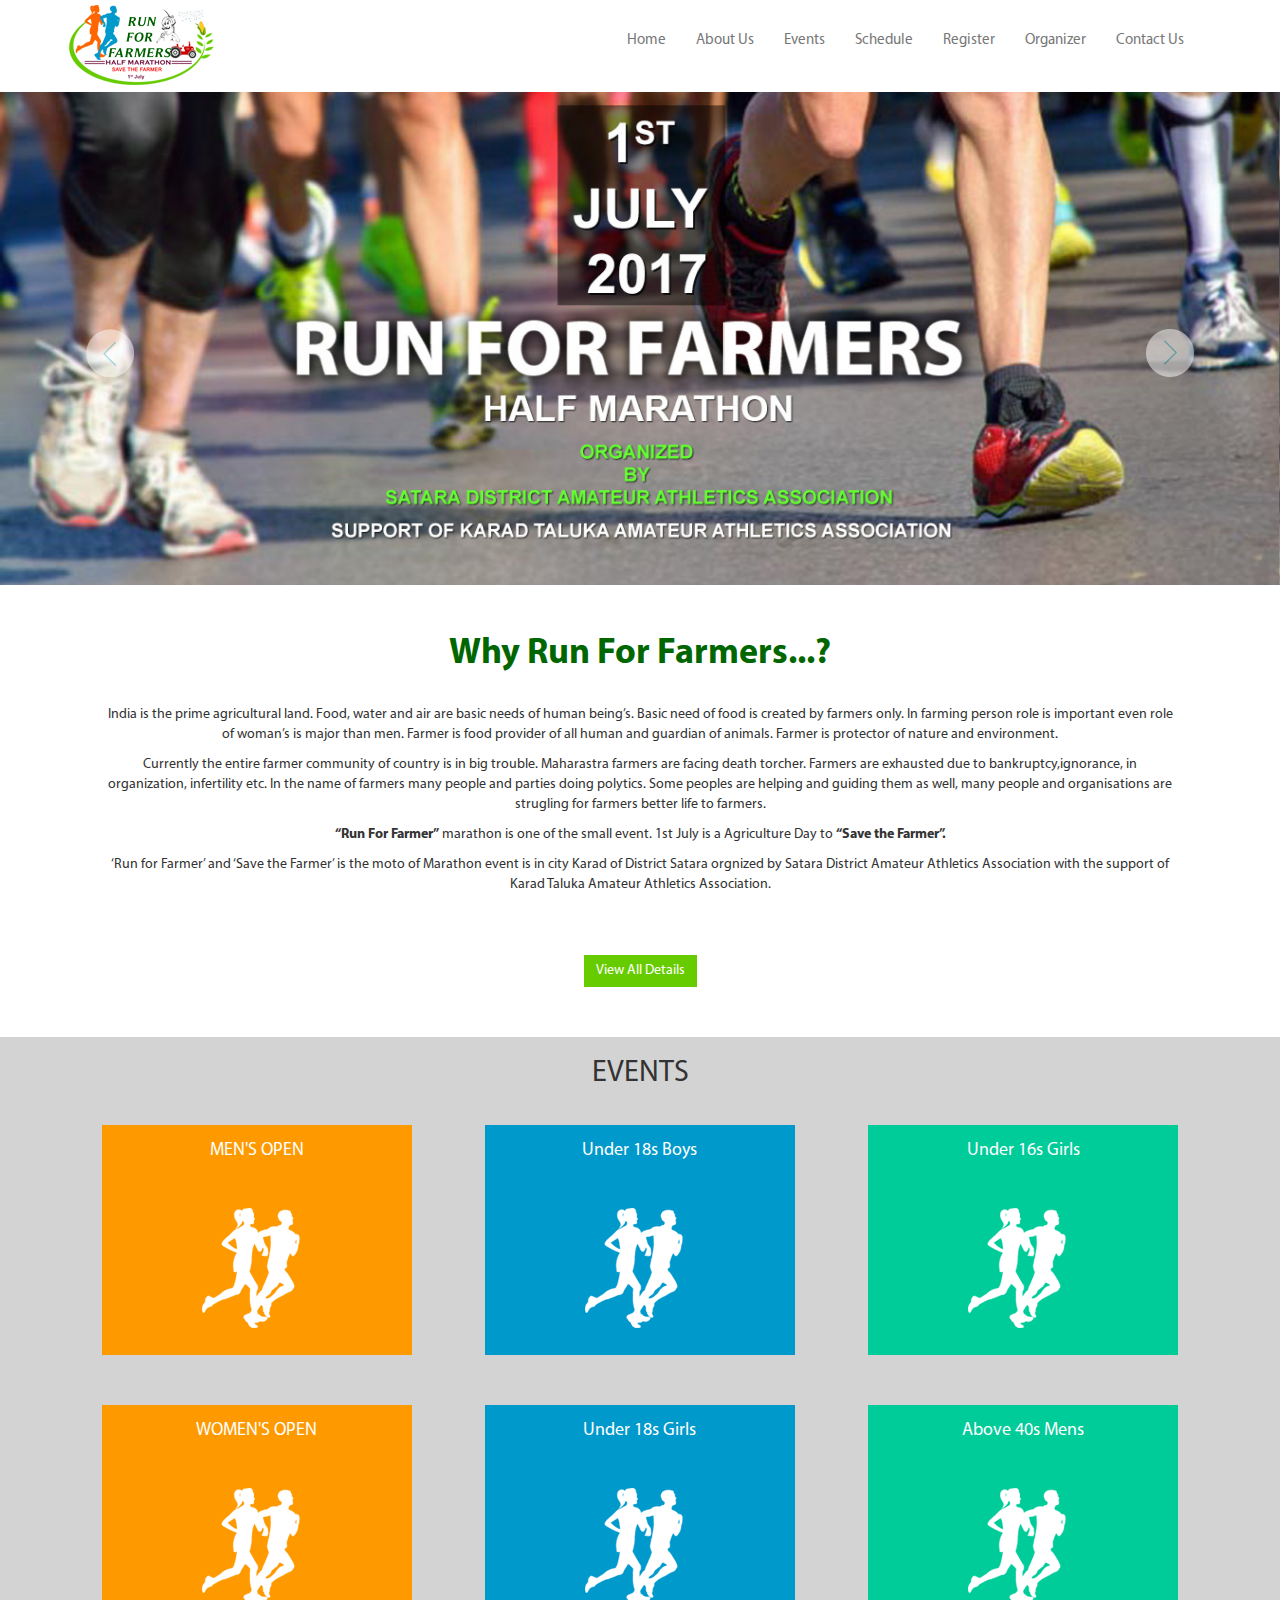
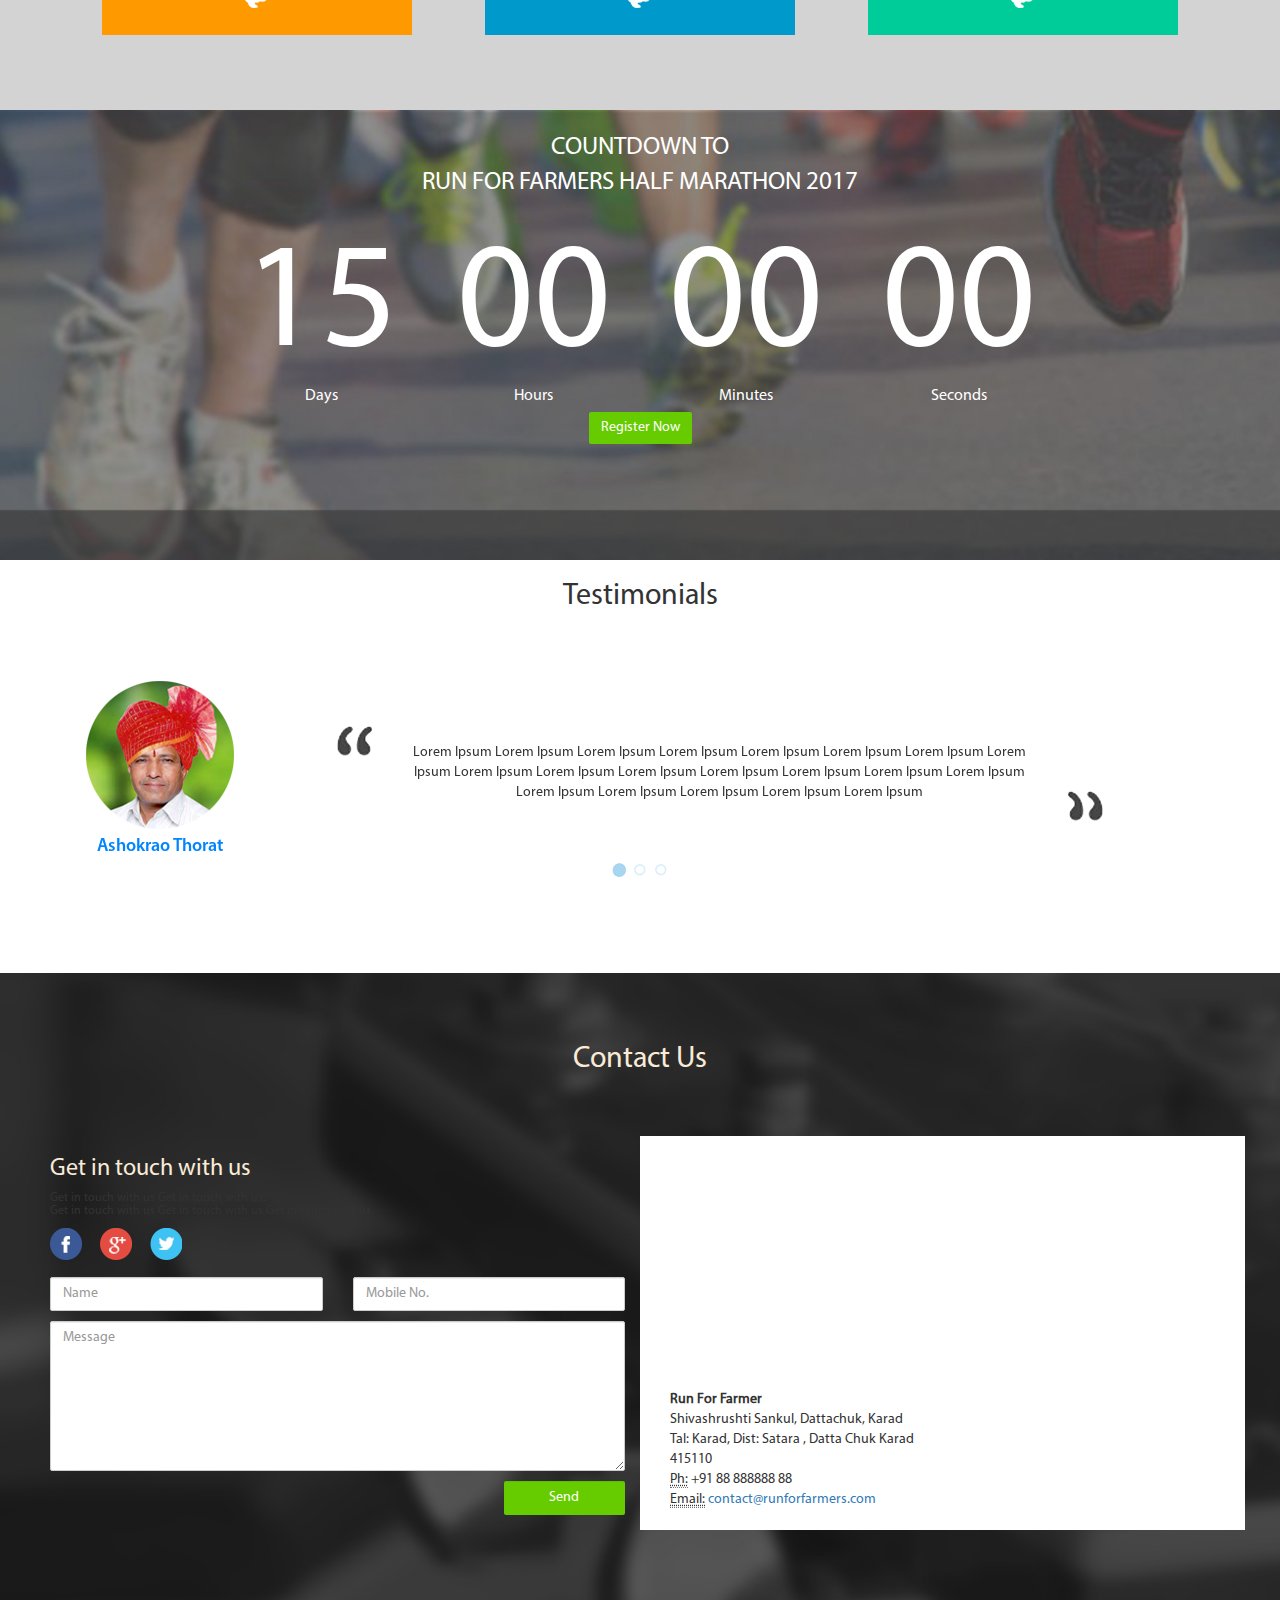
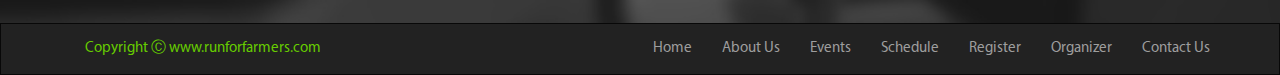
==== index.html @ 7fb161c6 "updated header and events tablet responsive" ====
<!DOCTYPE html>
<html>

<head>
    <title></title>
    <meta charset="utf-8">
    <meta name="viewport" content="width=device-width, initial-scale=1">
    <link rel="stylesheet" href="https://maxcdn.bootstrapcdn.com/bootstrap/3.3.7/css/bootstrap.min.css">
    <link href="assets/css/font-awesome.min.css" rel="stylesheet" />
    <link rel="stylesheet" type="text/css" href="assets/css/style.css">
</head>

<body class="horizontal__center">
    <div>
        
        <!-- NAV SECTION -->
        <nav class="navbar navbar-default headerNavbar">
            <div class="container-fluid">
            <!-- Brand and toggle get grouped for better mobile display -->
            <div class="navbar-header">
              <button type="button" class="navbar-toggle collapsed" data-toggle="collapse" data-target="#RunForFramerNav" aria-expanded="false">
                <span class="sr-only">Toggle navigation</span>
                <span class="icon-bar"></span>
                <span class="icon-bar"></span>
                <span class="icon-bar"></span>
              </button>
              <a href="#"><span class="headerLogo"></span></a>
            </div>

            <!-- Collect the nav links, forms, and other content for toggling -->
            <div class="collapse navbar-collapse" id="RunForFramerNav">
                <ul class="nav navbar-nav navbar-right">
                    <li><a href="#home-sec">Home</a></li>
                    <li><a href="#projects">About Us</a></li>
                    <li><a href="#about">Events</a></li>
                    <li><a href="#contact">Schedule</a></li>
                    <li><a href="#contact">Register</a></li>
                    <li><a href="#contact">Organizer</a></li>
                    <li><a href="#contact">Contact Us</a></li>
                </ul>
            </div><!-- /.navbar-collapse -->
          </div><!-- /.container-fluid -->
        </nav>
        <!--END NAV SECTION -->

        <!-- CAROUSEL SECTION START -->
        
        <div>
            <div id="myCarousel" class="carousel slide" data-ride="carousel">
                <!-- Indicators -->
                <ol class="carousel-indicators display--none">
                    <li data-target="#myCarousel" data-slide-to="0" class="active"></li>
                    <li data-target="#myCarousel" data-slide-to="1"></li>
                    <li data-target="#myCarousel" data-slide-to="2"></li>
                </ol>
                <!-- Wrapper for slides -->
                <div class="carousel-inner" role="listbox">
                    <div class="item active">
                        <img src="assets/img/1.JPG">
                    </div>
                    <div class="item">
                        <img src="assets/img/1.JPG">
                    </div>
                    <div class="item">
                        <img src="assets/img/1.JPG">
                    </div>
                </div>
                <!-- Left and right controls -->
                <a class="left carousel-control" href="#myCarousel" role="button" data-slide="prev">
                    <span class="glyphicon glyphicon-chevron-left" aria-hidden="true"></span>
                    <span class="sr-only">Previous</span>
                </a>
                <a class="right carousel-control" href="#myCarousel" role="button" data-slide="next">
                    <span class="glyphicon glyphicon-chevron-right" aria-hidden="true"></span>
                    <span class="sr-only">Next</span>
                </a>
            </div>
        </div>

        <!-- CAROUSEL SECTION END -->
        
        <!-- CONTENT SECTION START RUN FOR FARMER-->
        <div class="container-fluid min-height-block">
            <div class="row">
                <h1 class="col-md-12 text-align--center color--green margin-top--50"><b>Why Run For Farmers...?</b></h1>
                
                <div class="col-md-12 text-align--center paddingLR--106 margin-top-20">
                    <p>India is the prime agricultural land. Food, water and air are basic needs of human being’s. Basic need of food is created by farmers only. In farming person role is important even role of woman’s is major than men. Farmer is food provider of all human and guardian of animals. Farmer is protector of nature and environment.
                    </p>
                    <p>Currently the entire farmer community of country is in big trouble. Maharastra farmers are facing death torcher. Farmers are exhausted due to bankruptcy,ignorance, in organization, infertility etc. In the name of farmers many people and parties doing polytics. Some peoples are helping and guiding them as well, many people and organisations are strugling for farmers better life to farmers.
                    </p>
                    <p><b>“Run For Farmer”</b> marathon is one of the small event. 1st July is a Agriculture Day to <b>“Save the Farmer”.</b>
                    </p>
                    <p>‘Run for Farmer’ and ‘Save the Farmer’ is the moto of Marathon event is in city Karad of District Satara orgnized by Satara District Amateur Athletics Association with the support of Karad Taluka Amateur Athletics Association.</p>
                </div>                
            </div>
            <div class="row text-align--center margin--50">
                <button type="button" class="btn btn-green bg-color--lightgreen">View All Details</button>
            </div>
        </div>
        <!-- CONTENT SECTION END RUN FOR FARMER-->

        <!-- EVENTS SECTION START -->
        <div class="container-fluid bg-color--grey min-height-block">
            <h2 class="col-md-12 text-align--center">EVENTS</h2>
            <div class="row margin--50">
                <div class="col-md-4 col-sm-6 col-xs-12 btn-darkorange">
                    <div class="col-md-12 col-sm-12 col-xs-12 paddingTB--25">
                        <div class="card card--size">
                          <div class="card-block flex flex-direction--column layout--fit">
                            <h4 class="card-title margin--auto">MEN'S OPEN</h4>
                            <span class="imgCardEvent"></span>
                          </div>
                          <div class="layout--fit card--hover center">
                            <button type="button" class="btn btn--white margin-top--50">View Details</button>
                          </div>
                        </div>
                    </div>
                    <div class="col-md-12 col-sm-12 col-xs-12 paddingTB--25">
                        <div class="card card--size">
                          <div class="card-block flex flex-direction--column layout--fit">
                            <h4 class="card-title margin--auto">WOMEN'S OPEN</h4>
                            <span class="imgCardEvent"></span>
                          </div>
                          <div class="layout--fit card--hover center">
                            <button type="button" class="btn btn--white margin-top--50">View Details</button>
                          </div>
                        </div>
                    </div>
                </div>
                <div class="col-md-4 col-sm-6 col-xs-12 btn-deepskyblue">
                    <div class="col-md-12 col-sm-12 col-xs-12 paddingTB--25">
                        <div class="card card--size">
                          <div class="card-block flex flex-direction--column layout--fit">
                            <h4 class="card-title margin--auto">Under 18s Boys</h4>
                            <span class="imgCardEvent"></span>
                          </div>
                          <div class="layout--fit card--hover center">
                            <button type="button" class="btn btn--white margin-top--50">View Details</button>
                          </div>
                        </div>
                    </div>
                    <div class="col-md-12 col-sm-12 col-xs-12 paddingTB--25">
                        <div class="card card--size">
                          <div class="card-block flex flex-direction--column layout--fit">
                            <h4 class="card-title margin--auto">Under 18s Girls</h4>
                            <span class="imgCardEvent"></span>
                          </div>
                          <div class="layout--fit card--hover center">
                            <button type="button" class="btn btn--white margin-top--50">View Details</button>
                          </div>
                        </div>
                    </div>
                </div>
                <div class="col-md-4 col-sm-12 col-xs-12 btn-mediumorchid">
                    <div class="col-md-12 col-sm-6 col-xs-12 paddingTB--25">
                        <div class="card card--size">
                          <div class="card-block flex flex-direction--column layout--fit">
                            <h4 class="card-title margin--auto">Under 16s Girls</h4>
                            <span class="imgCardEvent"></span>
                          </div>
                          <div class="layout--fit card--hover center">
                            <button type="button" class="btn btn--white margin-top--50">View Details</button>
                          </div>
                        </div>
                    </div>

                    <div class="col-md-12 col-sm-6 col-xs-12 paddingTB--25">
                        <div class="card card--size">
                          <div class="card-block flex flex-direction--column layout--fit">
                            <h4 class="card-title margin--auto">Above 40s Mens</h4>
                            <span class="imgCardEvent"></span>
                          </div>
                          <div class="layout--fit card--hover center">
                            <button type="button" class="btn btn--white margin-top--50">View Details</button>
                          </div>
                        </div>
                    </div>
                </div>
            </div>
            <!-- <div class="row text-align--center margin--50">
                <button type="button" class="btn btn-green bg-color--lightgreen">View All Details</button>
            </div> -->
        </div>
        <!-- EVENTS SECTION END -->

        <!-- COUNTDOWN SECTION START -->
        <div class="container-fluid imgCountdown height--450">            
            <div class="col-md-12 margin-top-20 text-align--center color--white font-size--25">COUNTDOWN TO</div>
            <div class="col-md-12 text-align--center color--white font-size--25">RUN FOR FARMERS HALF MARATHON 2017</div>
            <div class="col-md-12 center">
                <div id="clockdiv">
                  <div>
                    <span class="days"></span>
                    <div class="smalltext">Days</div>
                  </div>
                  <div>
                    <span class="hours"></span>
                    <div class="smalltext">Hours</div>
                  </div>
                  <div>
                    <span class="minutes"></span>
                    <div class="smalltext">Minutes</div>
                  </div>
                  <div>
                    <span class="seconds"></span>
                    <div class="smalltext">Seconds</div>
                  </div>
                </div>
            </div>
            <div class="row text-align--center margin--50">
                <button type="button" class="btn btn-green bg-color--lightgreen border--radius--2">Register Now</button>
            </div>
        </div>
        <!-- COUNTDOWN SECTION END -->


        <!-- TESTIMONIAL SECTION START -->
        <h2 class="col-md-12 text-align--center">Testimonials</h2>
        <div class="container-fluid min-height--300 margin-bottom--50 center">            
            <!-- <div class ="container-fluid"> -->
                <div id="myTestimonial" class="carousel slide" data-ride="carousel">
                    <!-- Indicators -->
                    <ol class="carousel-indicators">
                        <li data-target="#myTestimonial" data-slide-to="0" class="active"></li>
                        <li data-target="#myTestimonial" data-slide-to="1"></li>
                        <li data-target="#myTestimonial" data-slide-to="2"></li>
                    </ol>
                    <!-- Wrapper for slides -->
                    <div class="carousel-inner" role="listbox">
                        <div class="item active">
                            <div class="row vertical-align">
                                <div class="col-md-3 col-sm-12 col-xs-12 text-align--center">
                                    <img src="assets/img/t.PNG" class="border-radius--50per">
                                    <div class="font-size--18 color--blue font--myriadsemibold padding--5">Ashokrao Thorat</div>
                                </div>
                                <div class="col-md-9 col-sm-12 col-xs-12">
                                    <div class="row display--flex">
                                    	<div class="col-md-1">
                                            <span class="quoteImg quoteStartImg"></span></div>
                                    	<div class="col-md-8 paddingTB--25">
                                    		<div class="text-align--center">
	                                        Lorem Ipsum Lorem Ipsum Lorem Ipsum Lorem Ipsum Lorem Ipsum Lorem Ipsum Lorem Ipsum Lorem Ipsum Lorem Ipsum Lorem Ipsum Lorem Ipsum Lorem Ipsum Lorem Ipsum Lorem Ipsum Lorem Ipsum Lorem Ipsum Lorem Ipsum Lorem Ipsum Lorem Ipsum Lorem Ipsum
	                                    	</div>
                                    	</div>
                                    	<div class="col-md-1 flex align-self--flex-end justify-content--flex-end">
                                            <span class="quoteImg quoteEndImg"></span>
                                        </div>
                                    </div>
                                    
                                </div>
                            </div>
                        </div>
                        <div class="item">
                            <div class="row vertical-align">
                                <div class="col-md-3 col-sm-12 col-xs-12 text-align--center">
                                    <img src="assets/img/t.PNG" class="border-radius--50per">
                                    <div class="font-size--18 color--blue font--myriadsemibold padding--5">Ashokrao Thorat</div>
                                </div>
                                <div class="col-md-9 col-sm-12 col-xs-12">
                                    <div class="row display--flex">
                                    	<div class="col-md-1"><span class="quoteImg quoteStartImg"></span></div>
                                    	<div class="col-md-10 paddingTB--25">
                                    		<div class="text-align--center">
	                                        Lorem Ipsum Lorem Ipsum Lorem Ipsum Lorem Ipsum Lorem Ipsum Lorem Ipsum Lorem Ipsum Lorem Ipsum Lorem Ipsum Lorem Ipsum Lorem Ipsum Lorem Ipsum Lorem Ipsum Lorem Ipsum Lorem Ipsum Lorem Ipsum Lorem Ipsum Lorem Ipsum Lorem Ipsum Lorem Ipsum
	                                    	</div>
                                    	</div>
                                    	<div class="col-md-1 flex align-self--flex-end justify-content--flex-end"><span class="quoteImg quoteEndImg"></span></div>
                                    </div>
                                </div>
                            </div>
                        </div>
                        <div class="item">
                            <div class="row vertical-align">
                                <div class="col-md-3  col-sm-12 col-xs-12 text-align--center">
                                    <img src="assets/img/t.PNG" class="border-radius--50per">
                                    <div class="font-size--18 color--blue font--myriadsemibold padding--5">Ashokrao Thorat</div>
                                </div>
                                <div class="col-md-9 col-sm-12 col-xs-12">
                                    <div class="row display--flex">
                                    	<div class="col-md-1"><span class="quoteImg quoteStartImg"></span></div>
                                    	<div class="col-md-10 paddingTB--25">
                                    		<div class="text-align--center">
	                                        Lorem Ipsum Lorem Ipsum Lorem Ipsum Lorem Ipsum Lorem Ipsum Lorem Ipsum Lorem Ipsum Lorem Ipsum Lorem Ipsum Lorem Ipsum Lorem Ipsum Lorem Ipsum Lorem Ipsum Lorem Ipsum Lorem Ipsum Lorem Ipsum Lorem Ipsum Lorem Ipsum Lorem Ipsum Lorem Ipsum
	                                    	</div>
                                    	</div>
                                    	<div class="col-md-1 flex align-self--flex-end justify-content--flex-end"><span class="quoteImg quoteEndImg"></span></div>
                                    </div>
                                </div>
                            </div>
                        </div>
                    </div>
                </div>
            <!-- </div> -->
        </div>
        <!-- TESTIMONIAL SECTION END -->
        
        <!-- FOOTER SECTION START -->
        <div id="contact">
            <div class="imgFooterbg min-height--650">
                <div class="margin--50">
                    <div class="row">
                        <h2 class="col-md-12 text-align--center color--antiquewhite">
    					Contact Us
    				</h2>
                    </div>
                    <div class="row display--flex margin-top--50">
                        <div class="col-md-6 col-sm-6">
                            <h3 class="color--antiquewhite">Get in touch with us</h3>
                            <h6>
    						Get in touch with us Get in touch with us.<br/>
    						Get in touch with us Get in touch with us Get in touch with us.<br/>
    					</h6>
                            <div class="row">
                                <div class="col-md-12">
                                    <a href="https://www.facebook.com/runforfarmer" target="_blank"><span class="socialMediaImg socialFacebookImg"></span></a>
                                    <a href="https://plus.google.com/u/1/102300385595619402432" target="_blank"><span class="socialMediaImg socialGogglePlusImg"></span></a>
                                    <a href="https://twitter.com/runforfarmers" target="_blank"><span class="socialMediaImg socialTwitterImg"></span></a>
                                </div>
                                <div class="col-md-12 form-group ">
                                    <div class="row">
                                        <div class="col-md-6 padding-top--10">
                                            <input class="form-control border--radius--2" type="text" name="Name" placeholder="Name">
                                        </div>
                                        <div class="col-md-6 padding-top--10">
                                            <input class="form-control border--radius--2" type="text" name="Mobile" placeholder="Mobile No.">
                                        </div>
                                    </div>
                                    <div class="row">
                                        <div class="col-md-12 padding-top--10">
                                            <textarea class="form-control height--150 border--radius--2" placeholder="Message"></textarea>
                                        </div>
                                    </div>
                                    <div class="row">
                                        <div class="col-md-3 padding-top--10 float--right">
                                            <input class="form-control btn-green bg-color--lightgreen border--radius--2" type="submit" name="send" value="Send" />
                                        </div>
                                    </div>
                                </div>
                            </div>
                        </div>
                        <div class="col-md-6 col-sm-6 bg-color--white">
                            <div class="row flex flex-direction--column height--100percent">
                                <div class="flex--2">
                                    <iframe src="https://www.google.com/maps/embed?pb=!1m18!1m12!1m3!1d3809.6881042337327!2d74.17865431487486!3d17.282317988141685!2m3!1f0!2f0!3f0!3m2!1i1024!2i768!4f13.1!3m3!1m2!1s0x0%3A0x0!2zMTfCsDE2JzU2LjMiTiA3NMKwMTAnNTEuMCJF!5e0!3m2!1sen!2sin!4v1492272022434" frameborder="0" class="map-css" allowfullscreen></iframe>
                                </div>
                                <div class="flex--1">
                                    <address>
                                      <strong>Run For Farmer</strong><br>
                                      Shivashrushti Sankul, Dattachuk, Karad<br>
                                      Tal: Karad, Dist: Satara , Datta Chuk Karad<br>
                                      415110<br>
                                      <abbr title="Phone">Ph:</abbr> +91 88 888888 88<br>
                                      <abbr title="Email">Email:</abbr>
                                      <a href="mailto:contact@runforfarmers.com">contact@runforfarmers.com</a>
                                    </address>                                        
                                    
                                </div>
                            </div>
                        </div>
                    </div>
                </div>
            </div>
        </div>
        <nav class="navbar navbar-inverse">
            <div class="container">
                <!-- Brand and toggle get grouped for better mobile display -->
                <ul class="nav navbar-nav navbar-left">
                    <li><a href="#" class="copyright">Copyright &#9400; www.runforfarmers.com</a></li>
                </ul>
                <!-- Collect the nav links, forms, and other content for toggling -->
                <ul class="nav navbar-nav navbar-right">
                    <li><a href="#home-sec">Home</a></li>
                    <li><a href="#projects">About Us</a></li>
                    <li><a href="#about">Events</a></li>
                    <li><a href="#contact">Schedule</a></li>
                    <li><a href="#contact">Register</a></li>
                    <li><a href="#contact">Organizer</a></li>
                    <li><a href="#contact">Contact Us</a></li>
                </ul>
                
            </div><!-- /.container-fluid -->
        </nav>
        <!-- FOOTER SECTION END -->

    </div>
    <script src="https://ajax.googleapis.com/ajax/libs/jquery/3.2.0/jquery.min.js"></script>
    <script src="https://maxcdn.bootstrapcdn.com/bootstrap/3.3.7/js/bootstrap.min.js"></script>
    <script type="text/javascript" src="assets/js/countdown.js"></script>
</body>

</html>
---- assets/css/style.css ----
/* CREATED BY shivam gupta 04/11/2017*/


/******OVERRIDE START*******/
.btn{
	border-radius : 0px;
	white-space : initial;
}
.btn-green{
	color : white;
	background-color: green;
	border: green;
}
.carousel-control.left,
.carousel-control.right {
	background-image: none;
}
.glyphicon-chevron-left:before {
	content: url("../img/left_arw.PNG");
}
.glyphicon-chevron-right:before {
	content: url("../img/right_arw.PNG");
}
.navbar{
	margin-bottom : 0px;
}
.navbar *{
	font-family: myriadRegular;
	font-size: 15px;
}
.card{
	font-family: myriadSemiBold;
	margin : auto;
}
.carousel-indicators{
	bottom : -30px;
}
.carousel-indicators li{
	background-image: url("../img/testimonial_regular.PNG");
	width : 16px;
	height : 16px;
}
.carousel-indicators li.active{
	background-image: url("../img/testimonial.PNG");
	width : 16px;
	height : 16px;
}
#myCarousel img{
	width : 100%;
}
/******OVERRIDE END******/



/*****GENERAL CSS START******/
@font-face {
    font-family: myriadBold;
    src: url("../fonts/Fonts/MyriadPro-Bold.otf");
}
@font-face {
    font-family: myriadRegular;
    src: url("../fonts/Fonts/MyriadPro-Regular.otf");
}
@font-face {
    font-family: myriadSemiBold;
    src: url("../fonts/Fonts/MyriadPro-Semibold.otf");
}
*{
	font-family: myriadRegular;
}
b{
	font-family: myriadBold;
}
.font--myriadsemibold{
	font-family: myriadSemiBold;
}
.font-size--18{
	font-size: 18px;
}
.font-size--25{
	font-size: 25px;
}

.flex{
	display : flex;
}
.flex-direction--column{
	flex-direction: column;
}
.flex--1{
	flex : 1;
}
.flex--2{
	flex : 2;
}
.display--none{
	display : none;
}
.text-align--center{
	text-align : center;
}
.float--right{
	float: right;
}
.align-items--center{
	align-items: center;
}
.horizontal__center{
	display: flex;
	justify-content: center;
}


.bg-color--black{
	background-color: black;
}
.bg-color--grey{
	background-color: lightgrey
}
.bg-color--lightgreen{
	background-color : #66cc00;	
}
.bg-color--white{
	background-color: white;
}


.color--antiquewhite{
	color : antiquewhite;
}
.color--green{
	color : #006600;
}
.color--blue{
	color : #0085ff;
}
.color--white{
	color : white;
}


.paddingLR--40{
	padding-left: 40px;
	padding-right: 40px;
}
.padding-top--10{
	padding-top: 10px !important;
}
.padding--5{
	padding: 5px;
}



.height--150{
	height : 150px !important;
}
.min-height--300{
	min-height: 300px;
}
.min-height--650{
	min-height : 650px;
}
.height--450{
	height : 450px;
}
.height--100percent{
	height : 100%;
}


.margin--0{
	margin : 0px;
}
.margin-top-20{
	margin-top: 20px;
}
.margin-top--50{
	margin-top: 50px;
}
.margin--auto{
	margin : auto;
}
.margin-bottom--50{
	margin-bottom: 50px;
}


.border-radius--50per{
	border-radius: 50%;
}
.border--radius--2{
	border-radius: 2px;
}


.center{
	display: flex;
	justify-content: center;
	align-items: center;
}
.layout--fit{
	position: absolute;
	top: 0px;
	left: 0px;
	right: 0px;
	bottom: 0px;
}

/******GENERAL CSS END********/


/********LANDING PAGE START**********/
.map-css{
	height: 100%;
    width: 100%;
    border: none;
}
.quoteImg{
	background-repeat: no-repeat;
    width: 40px;
    height: 45px;
    display: inline-block;
}
.quoteStartImg{
	background-image: url("../img/qStart.PNG");
}
.quoteEndImg{
	background-image: url("../img/qEnd.PNG");
}
.headerLogo{
	background-image: url("../img/headerLogo.png");
	background-repeat: no-repeat;
    width: 150px;
    height: 90px;
    display: inline-block;
    float : left;
    
}
.socialMediaImg{
	background-repeat: no-repeat;
    width: 32px;
    height: 32px;
    margin-right: 15px;
    display: inline-block;
}
.socialMediaImg:hover{
	cursor: pointer;
}
.socialFacebookImg{
	background-image: url("../img/fb.PNG");
}
.socialGogglePlusImg{
	background-image: url("../img/g+.PNG");
}
.socialTwitterImg{
	background-image: url("../img/twit.PNG");	
}
.btn-darkorange .card-block{
	background-color: #ff9900 !important;	
	color :white;
}
.btn-deepskyblue .card-block{
	background-color: #0099cc !important;	
	color : white;
}
.btn-mediumorchid .card-block{
	background-color: #00cc99 !important;
	color: white;
}
.btn--white{
	background-color: transparent;
    color: white;
    border: 1px solid white;
    border-radius: 5px;
}
.min-height-block{
	min-height : 200px;
}
.align-self--flex-end{
	align-self: flex-end;
}
.justify-content--flex-end{
	justify-content: flex-end;
}
.paddingTB--25{
	padding : 10px 0px 10px 0px;
}

.headerNavbar {
    background-color: white;
    border-color: white;
}
.headerNavbar .navbar-nav>li>a:hover,
.headerNavbar .navbar-nav>li>a:focus{
	background-color: #f8f8f8 !important;
	border-right: 4px solid #66cc00;
	color : #66cc00 !important;
}
.headerNavbar .navbar-toggle{
	margin-top: 26px;
}
.copyright, 
.copyright:hover, 
.copyright:focus{
	color : #66cc00 !important;
}
address{
	margin-top : 20px;
	margin-left : 30px;
}
.margin--50{
	margin : 20px;
}
.imgCardEvent{
	background : url("../img/Running.PNG");
	background-repeat: no-repeat;
    width: 140px;
    height: 140px;
    margin : auto;
    display: inline-block;	
}
.card--size{
	position: relative;
	width : 310px;
	height : 230px;
}
.card--hover button{
	visibility: hidden;
}
.card--hover:hover{
	
	background:rgba(0,0,0,0.3);
	transition: background 0.5s linear;	
}
.card--hover:hover button{
	visibility: visible;
	transition: visibility 0.5s linear;
}
.card--hover:hover button:hover{
	color : #66cc00;
	border-color:  #66cc00;
}
.imgCountdown{
	background : url("../img/countdownbg.JPG");
	background-repeat: no-repeat;
    display: inline-block;
    width : 100%;
    background-size: cover;
}
.imgFooterbg{
	background : url("../img/footer1.JPG");
	background-repeat: no-repeat;
    display: inline-block;
    width : 100%;	
    background-size : cover;
}
/*******LANDING PAGE END*********/


/*CLOCK COMPONENT START*/

#clockdiv{
	font-family: sans-serif;
	color: #fff;
	display: inline-block;
	font-weight: 100;
	text-align: center;
	font-size: 30px;
}

#clockdiv > div{
	padding: 0px 20px 0px 20px;
	display: inline-block;
}

#clockdiv div > span{
	padding: 5px;
	font-size: 2em;	
}

.smalltext{
	margin-top: -30px;
	font-size: 16px;
}

/*CLOCK COMPONENT END*/

@media (min-width: 768px) {
    .vertical-align {
        display: flex;
        align-items: center;
    }
    .display--flex{
		display : flex;
	}
	.min-height-block{
		min-height: 400px;
	}
	#RunForFramerNav ul{
		margin-right : 50px;
	}
	.headerNavbar .navbar-nav>li>a {
	    padding-top: 30px;
	    padding-bottom: 36px;
	}
	.headerNavbar .navbar-nav>li>a:hover,
	.headerNavbar .navbar-nav>li>a:focus{	
		background-color: #f8f8f8 !important;
		border-bottom: 4px solid #66cc00;
		color : #66cc00 !important;
		border-right : 0px !important;
	}
	.navbar {
		border-radius : 0px;
	}
	.paddingLR--106{
		padding-left: 106px;
		padding-right: 106px;
	}
	.margin--50{
		margin : 50px;
	}
	#clockdiv div > span{
		font-size: 3em;	
	}
	.headerLogo{
		margin-left: 50px;
	}	
}
@media (min-width: 800px) {
	#clockdiv div > span{
		font-size: 4em;	
	}
}
@media (min-width: 992px) {
	.paddingTB--25{
		padding : 25px 0px 25px 0px;
	}
	#clockdiv div > span{
		font-size: 5em;	
	}
}
@media screen and (min-width: 768px){
	.carousel-control .glyphicon-chevron-left, .carousel-control .glyphicon-chevron-right, .carousel-control .icon-next, .carousel-control .icon-prev{
		width: 48px;
    	height: 48px;
	}	
}
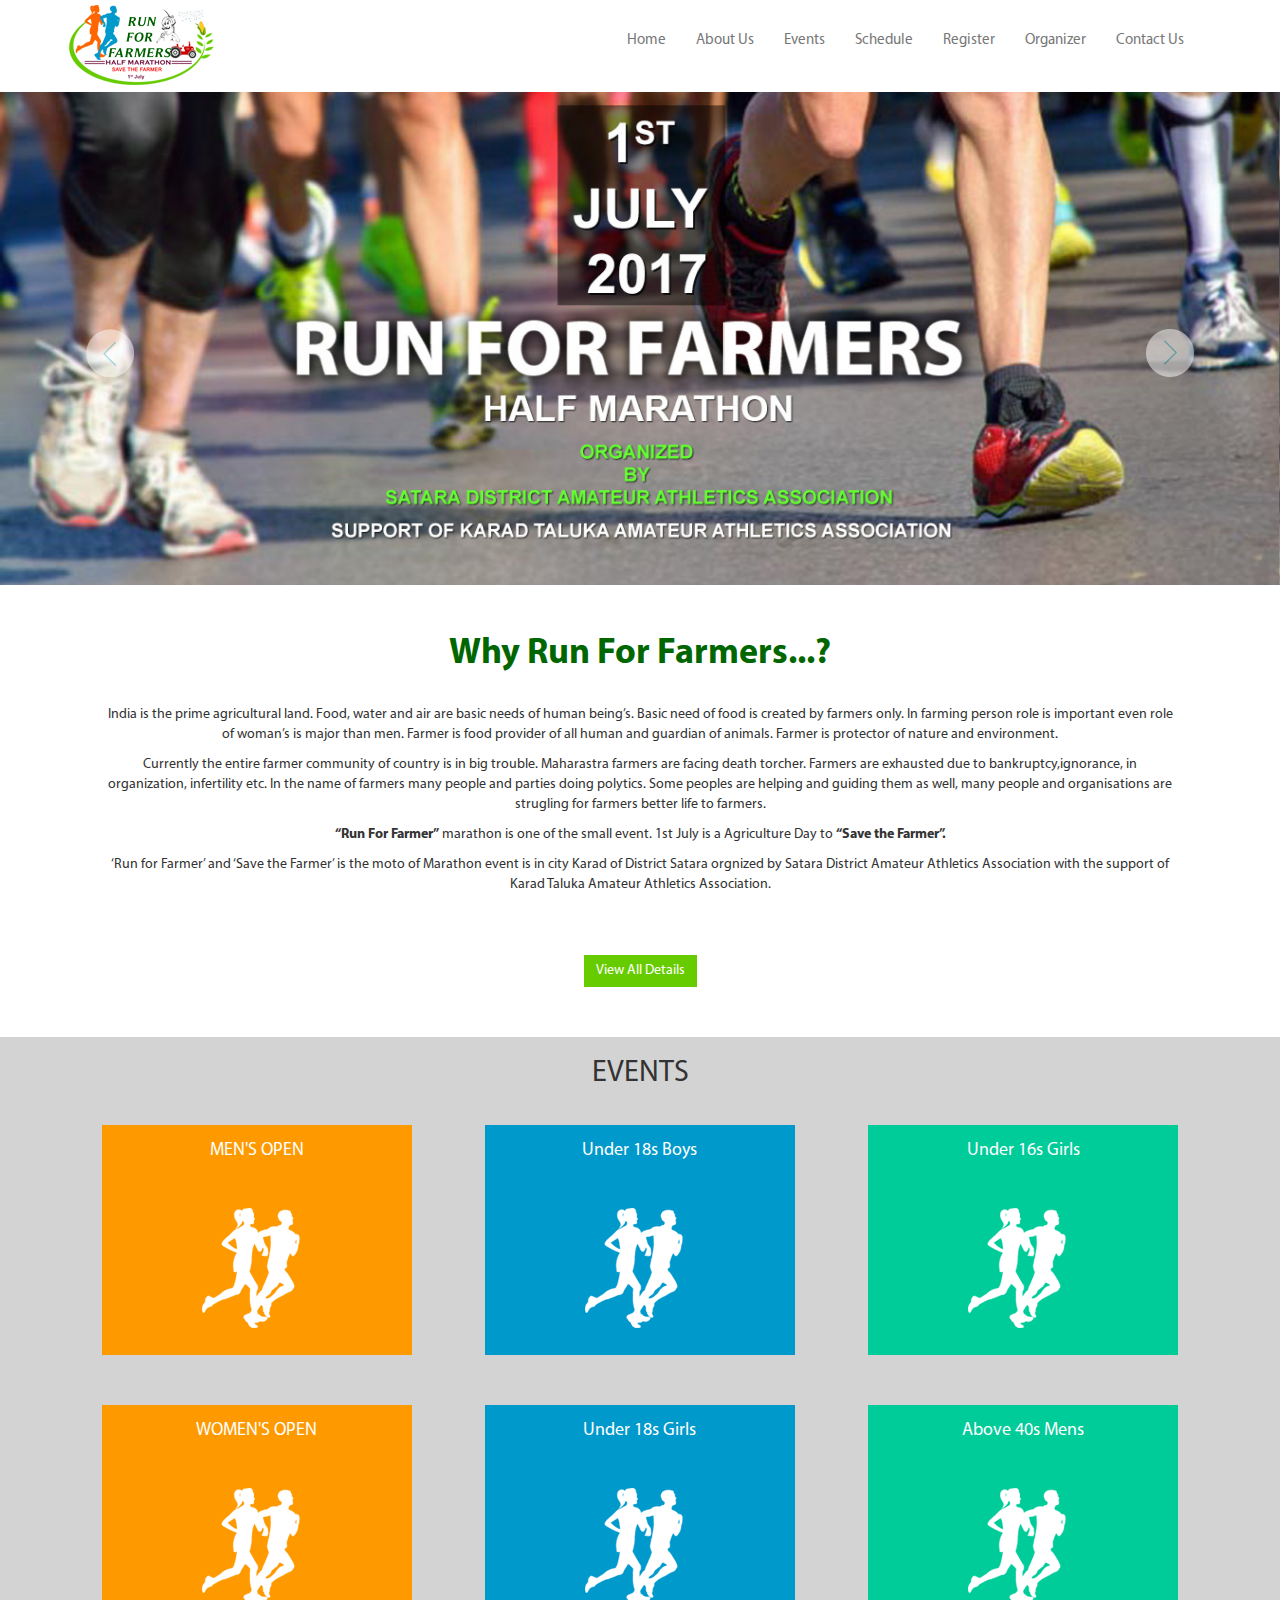
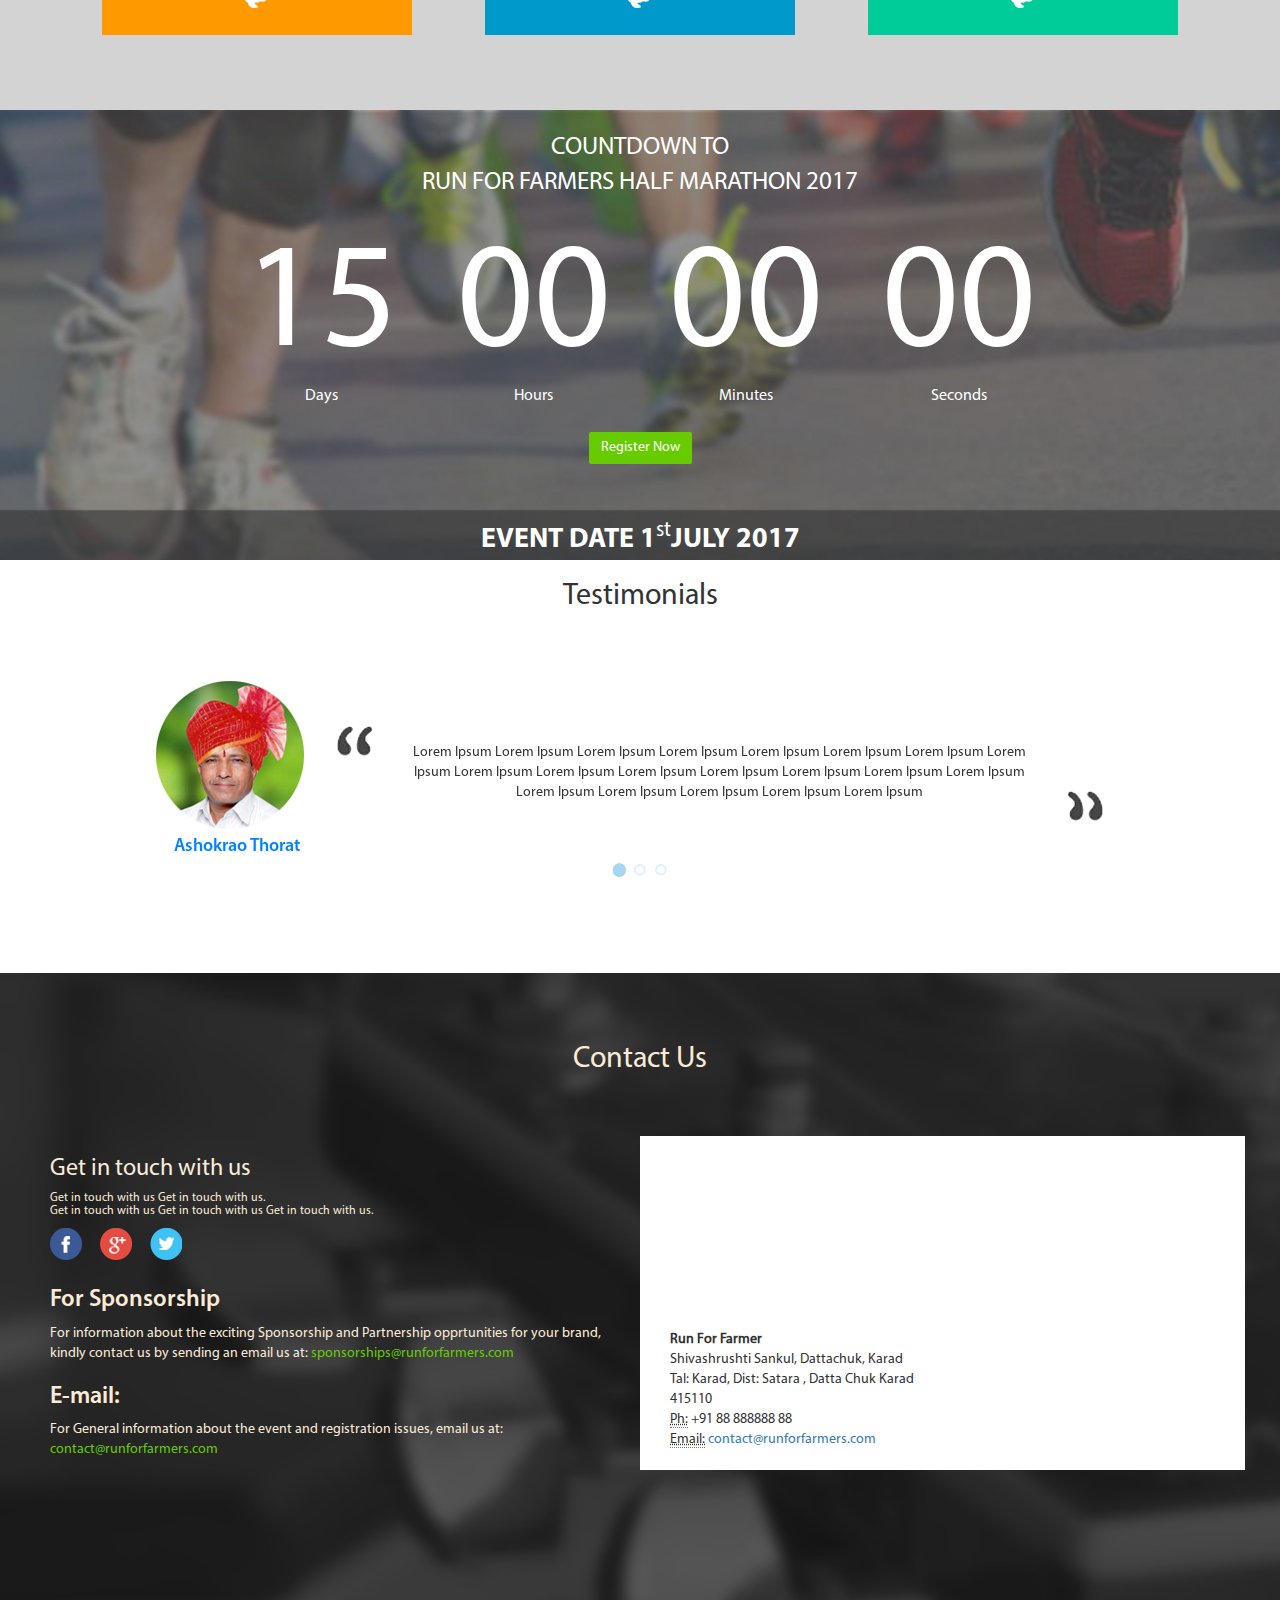
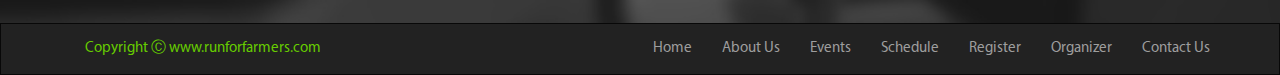
==== commit c7f1fd19: "updated contact left block" ====
--- a/index.html
+++ b/index.html
@@ -185,7 +185,7 @@
         <!-- EVENTS SECTION END -->
 
         <!-- COUNTDOWN SECTION START -->
-        <div class="container-fluid imgCountdown height--450">            
+        <div class="container-fluid imgCountdown height--450 position--relative">            
             <div class="col-md-12 margin-top-20 text-align--center color--white font-size--25">COUNTDOWN TO</div>
             <div class="col-md-12 text-align--center color--white font-size--25">RUN FOR FARMERS HALF MARATHON 2017</div>
             <div class="col-md-12 center">
@@ -209,8 +209,9 @@
                 </div>
             </div>
             <div class="row text-align--center margin--50">
-                <button type="button" class="btn btn-green bg-color--lightgreen border--radius--2">Register Now</button>
-            </div>
+                <button type="button" class="btn btn-green bg-color--lightgreen border--radius--2 margin-top-20">Register Now</button>
+            </div>
+            <div class="eventDateCountDown">EVENT DATE 1<sup>st</sup>JULY 2017</div>
         </div>
         <!-- COUNTDOWN SECTION END -->
 
@@ -230,11 +231,11 @@
                     <div class="carousel-inner" role="listbox">
                         <div class="item active">
                             <div class="row vertical-align">
-                                <div class="col-md-3 col-sm-12 col-xs-12 text-align--center">
+                                <div class="col-md-3 col-sm-3 col-xs-12 text-align--rightRes">
                                     <img src="assets/img/t.PNG" class="border-radius--50per">
                                     <div class="font-size--18 color--blue font--myriadsemibold padding--5">Ashokrao Thorat</div>
                                 </div>
-                                <div class="col-md-9 col-sm-12 col-xs-12">
+                                <div class="col-md-9 col-sm-9 col-xs-12">
                                     <div class="row display--flex">
                                     	<div class="col-md-1">
                                             <span class="quoteImg quoteStartImg"></span></div>
@@ -253,11 +254,11 @@
                         </div>
                         <div class="item">
                             <div class="row vertical-align">
-                                <div class="col-md-3 col-sm-12 col-xs-12 text-align--center">
+                                <div class="col-md-3 col-sm-3 col-xs-12 text-align--rightRes">
                                     <img src="assets/img/t.PNG" class="border-radius--50per">
                                     <div class="font-size--18 color--blue font--myriadsemibold padding--5">Ashokrao Thorat</div>
                                 </div>
-                                <div class="col-md-9 col-sm-12 col-xs-12">
+                                <div class="col-md-9 col-sm-9 col-xs-12">
                                     <div class="row display--flex">
                                     	<div class="col-md-1"><span class="quoteImg quoteStartImg"></span></div>
                                     	<div class="col-md-10 paddingTB--25">
@@ -272,11 +273,11 @@
                         </div>
                         <div class="item">
                             <div class="row vertical-align">
-                                <div class="col-md-3  col-sm-12 col-xs-12 text-align--center">
+                                <div class="col-md-3  col-sm-3 col-xs-12 text-align--rightRes">
                                     <img src="assets/img/t.PNG" class="border-radius--50per">
                                     <div class="font-size--18 color--blue font--myriadsemibold padding--5">Ashokrao Thorat</div>
                                 </div>
-                                <div class="col-md-9 col-sm-12 col-xs-12">
+                                <div class="col-md-9 col-sm-9 col-xs-12">
                                     <div class="row display--flex">
                                     	<div class="col-md-1"><span class="quoteImg quoteStartImg"></span></div>
                                     	<div class="col-md-10 paddingTB--25">
@@ -305,7 +306,7 @@
     				</h2>
                     </div>
                     <div class="row display--flex margin-top--50">
-                        <div class="col-md-6 col-sm-6">
+                        <div class="col-md-6 col-sm-6 color--antiquewhite">
                             <h3 class="color--antiquewhite">Get in touch with us</h3>
                             <h6>
     						Get in touch with us Get in touch with us.<br/>
@@ -317,7 +318,7 @@
                                     <a href="https://plus.google.com/u/1/102300385595619402432" target="_blank"><span class="socialMediaImg socialGogglePlusImg"></span></a>
                                     <a href="https://twitter.com/runforfarmers" target="_blank"><span class="socialMediaImg socialTwitterImg"></span></a>
                                 </div>
-                                <div class="col-md-12 form-group ">
+                                <!-- <div class="col-md-12 form-group ">
                                     <div class="row">
                                         <div class="col-md-6 padding-top--10">
                                             <input class="form-control border--radius--2" type="text" name="Name" placeholder="Name">
@@ -335,7 +336,18 @@
                                         <div class="col-md-3 padding-top--10 float--right">
                                             <input class="form-control btn-green bg-color--lightgreen border--radius--2" type="submit" name="send" value="Send" />
                                         </div>
-                                    </div>
+                                    </div> 
+                                </div>-->
+                                <div class="col-md-12">
+                                    <h3 class="font--myriadsemibold">For Sponsorship</h3>
+                                    <p>For information about the exciting Sponsorship and Partnership
+                                        opprtunities for your brand, kindly contact us by sending an 
+                                        email us at: <a href="mailto:sponsorships@runforfarmers.com" class="copyright">sponsorships@runforfarmers.com</a>
+                                    </p>
+                                    <h3 class="font--myriadsemibold">E-mail:</h3>
+                                    <p>For General information about the event and registration issues,
+                                    email us at: <a href="mailto:contact@runforfarmers.com" class="copyright">contact@runforfarmers.com</a>
+                                    </p>
                                 </div>
                             </div>
                         </div>
--- a/assets/css/style.css
+++ b/assets/css/style.css
@@ -206,6 +206,9 @@
 	right: 0px;
 	bottom: 0px;
 }
+.position--relative{
+	position : relative;
+}
 
 /******GENERAL CSS END********/
 
@@ -355,6 +358,19 @@
     width : 100%;	
     background-size : cover;
 }
+.text-align--rightRes{
+	text-align: center;
+}
+.eventDateCountDown{
+	position: absolute;
+	font-family: myriadBold;
+	font-size: 2em;
+	left : 50%;
+	transform : translateX(-50%);
+	color : white;	
+	bottom:  0px;
+}
+
 /*******LANDING PAGE END*********/
 
 
@@ -427,6 +443,7 @@
 	.headerLogo{
 		margin-left: 50px;
 	}	
+
 }
 @media (min-width: 800px) {
 	#clockdiv div > span{
@@ -439,6 +456,9 @@
 	}
 	#clockdiv div > span{
 		font-size: 5em;	
+	}
+	.text-align--rightRes{
+		text-align: right;
 	}
 }
 @media screen and (min-width: 768px){
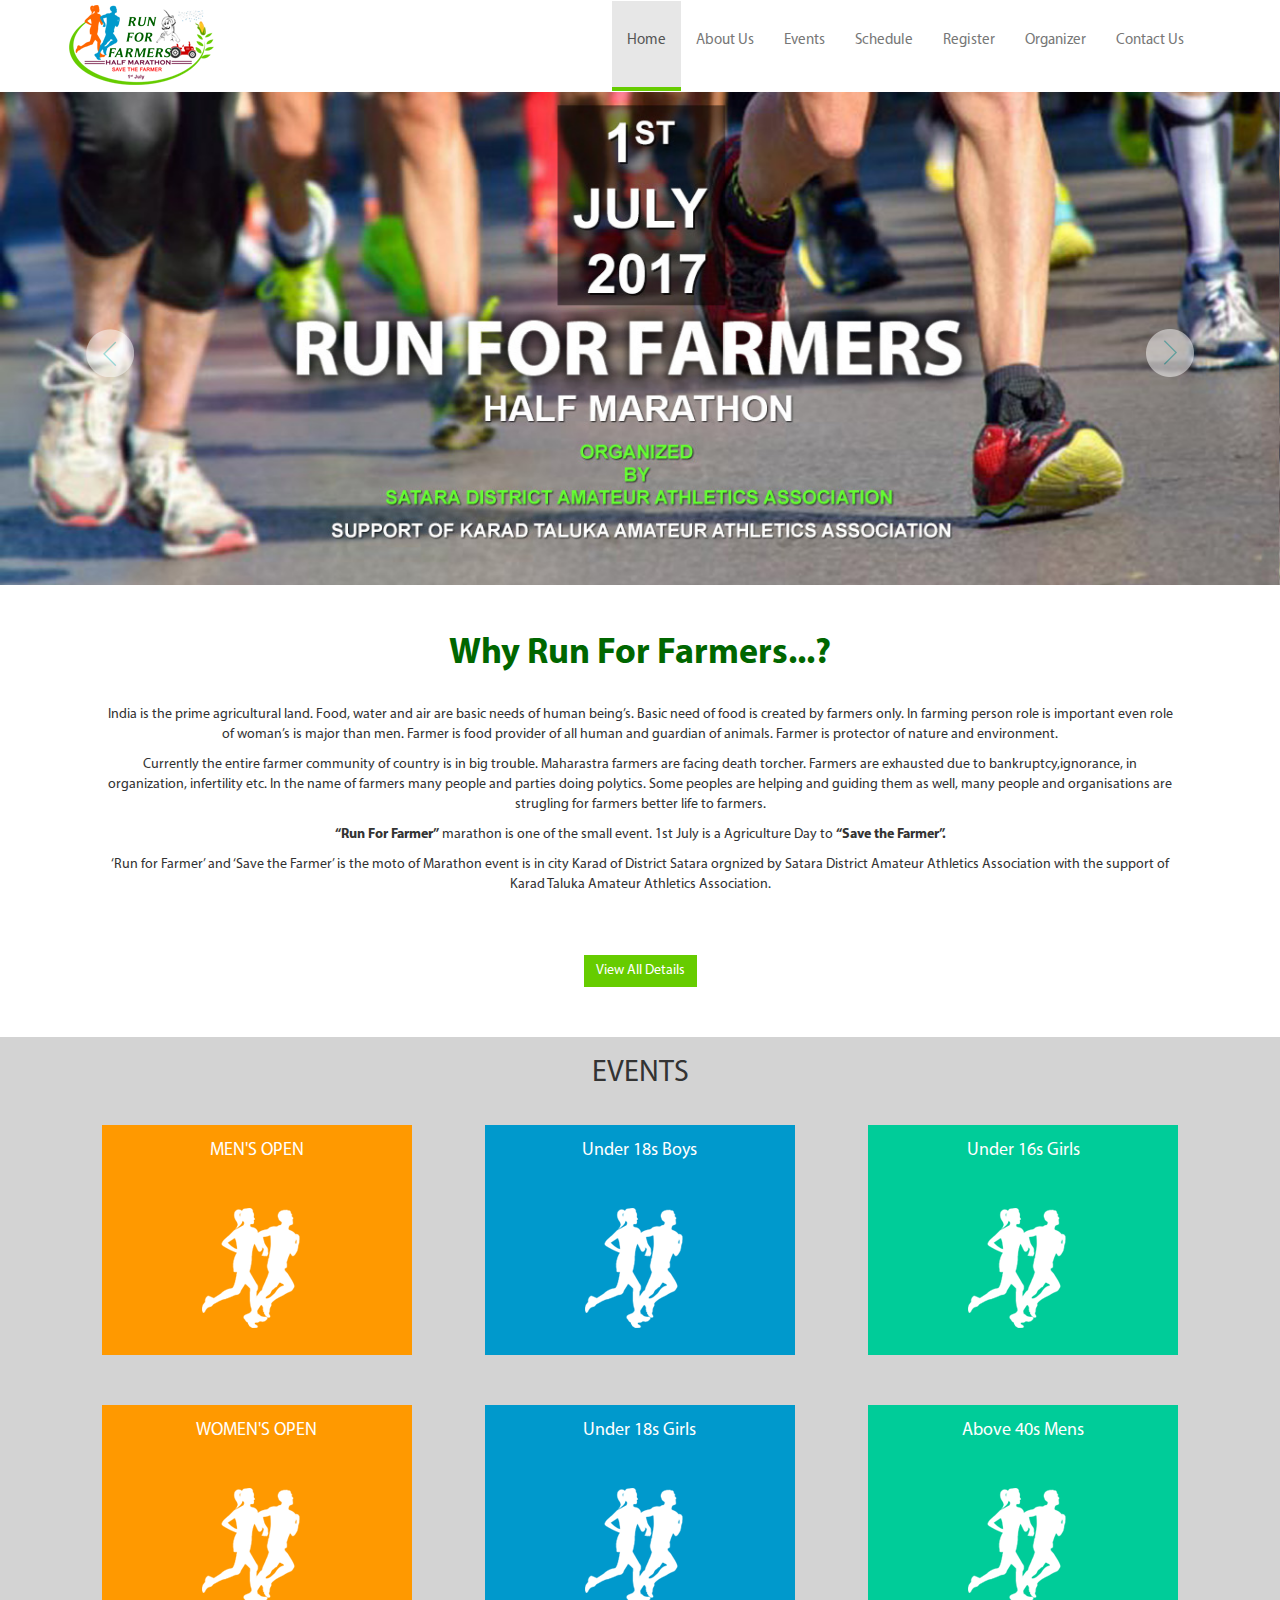
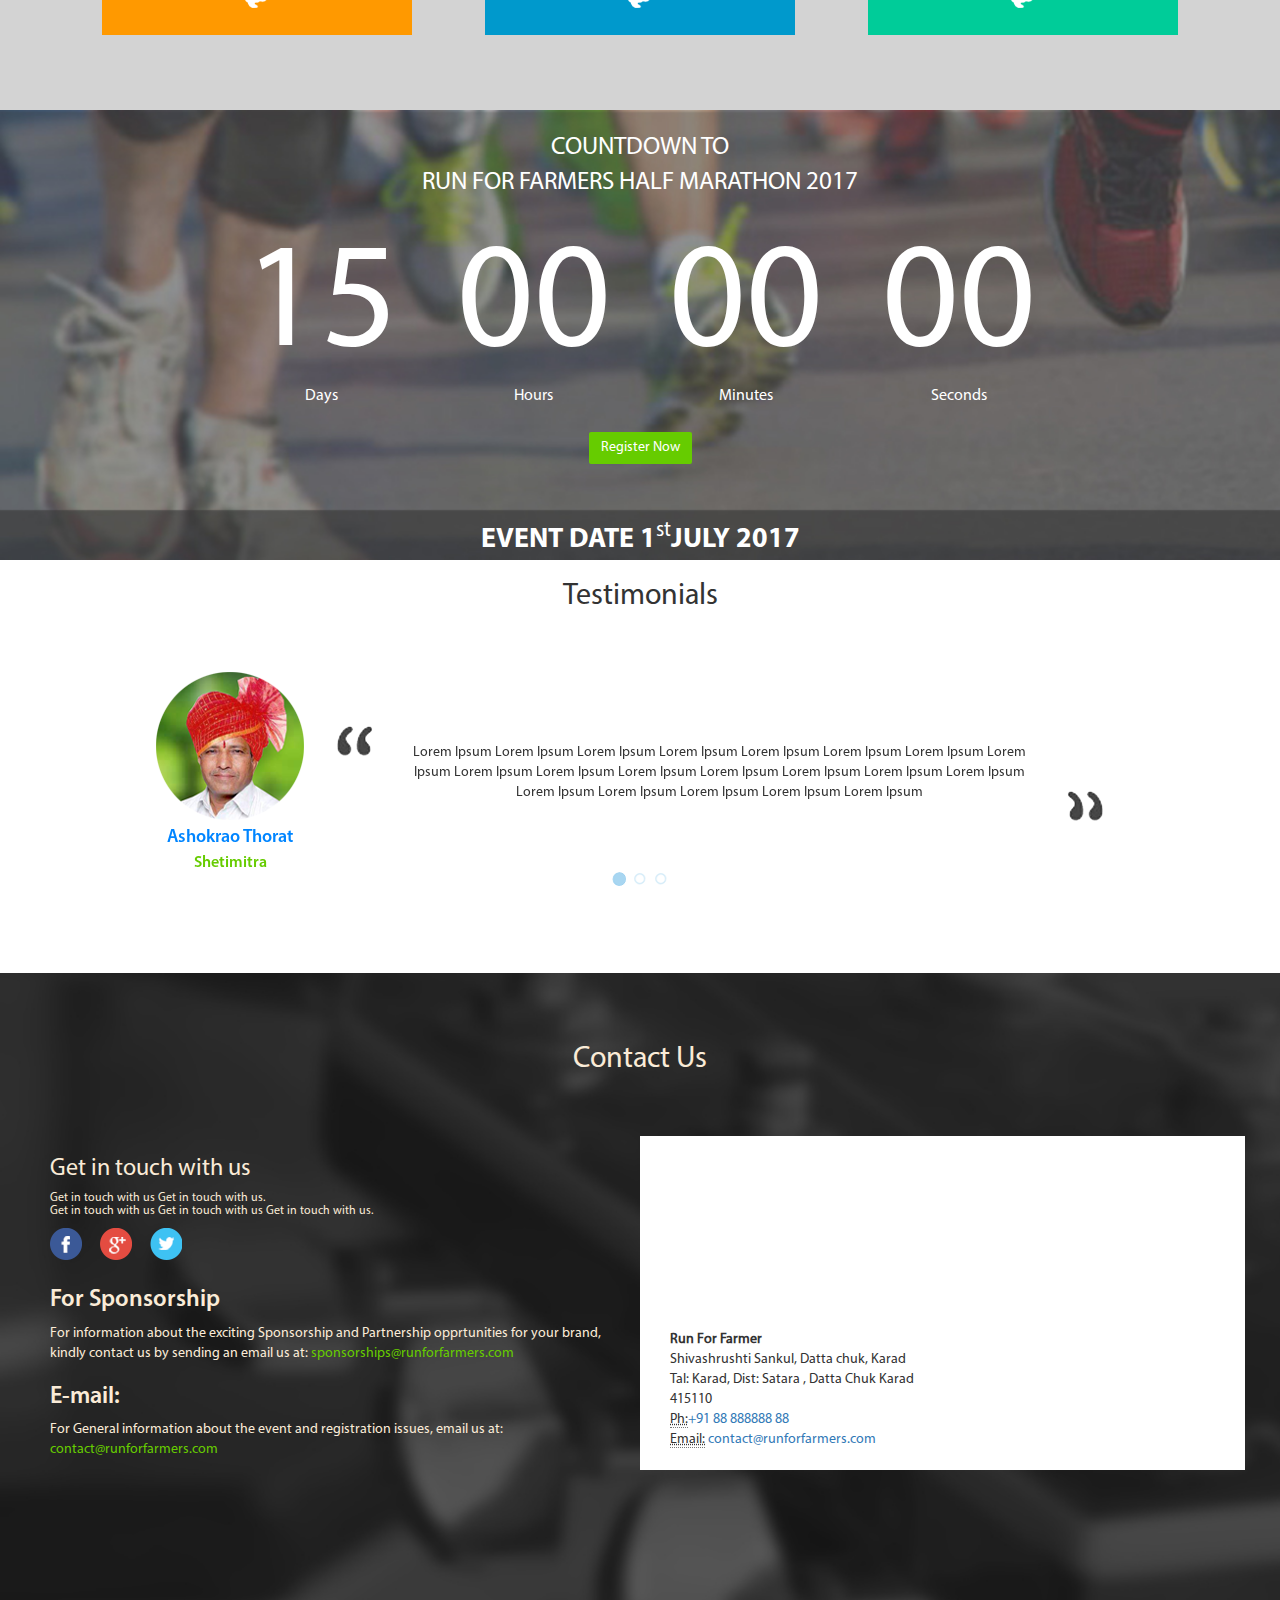
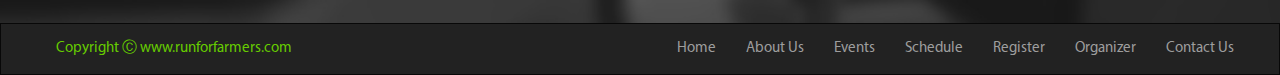
==== commit ae12bc3b: "navigation active class added" ====
--- a/index.html
+++ b/index.html
@@ -30,7 +30,7 @@
             <!-- Collect the nav links, forms, and other content for toggling -->
             <div class="collapse navbar-collapse" id="RunForFramerNav">
                 <ul class="nav navbar-nav navbar-right">
-                    <li><a href="#home-sec">Home</a></li>
+                    <li class="active"><a href="#home-sec">Home</a></li>
                     <li><a href="#projects">About Us</a></li>
                     <li><a href="#about">Events</a></li>
                     <li><a href="#contact">Schedule</a></li>
@@ -59,7 +59,7 @@
                         <img src="assets/img/1.JPG">
                     </div>
                     <div class="item">
-                        <img src="assets/img/1.JPG">
+                        <img src="assets/img/2.JPG">
                     </div>
                     <div class="item">
                         <img src="assets/img/1.JPG">
@@ -152,7 +152,7 @@
                         </div>
                     </div>
                 </div>
-                <div class="col-md-4 col-sm-12 col-xs-12 btn-mediumorchid">
+                <div class="col-md-4 col-sm-12 col-xs-12 btn-mediumorchid event--flex">
                     <div class="col-md-12 col-sm-6 col-xs-12 paddingTB--25">
                         <div class="card card--size">
                           <div class="card-block flex flex-direction--column layout--fit">
@@ -165,7 +165,7 @@
                         </div>
                     </div>
 
-                    <div class="col-md-12 col-sm-6 col-xs-12 paddingTB--25">
+                    <div class="col-md-12 col-sm-6 col-xs-12 paddingTB--25 margin-left--30">
                         <div class="card card--size">
                           <div class="card-block flex flex-direction--column layout--fit">
                             <h4 class="card-title margin--auto">Above 40s Mens</h4>
@@ -232,8 +232,11 @@
                         <div class="item active">
                             <div class="row vertical-align">
                                 <div class="col-md-3 col-sm-3 col-xs-12 text-align--rightRes">
-                                    <img src="assets/img/t.PNG" class="border-radius--50per">
-                                    <div class="font-size--18 color--blue font--myriadsemibold padding--5">Ashokrao Thorat</div>
+                                    <span>
+                                        <img src="assets/img/t.PNG" class="border-radius--50per">
+                                        <div class="font-size--18 color--blue font--myriadsemibold paddingTRL--5 text-align--center">Ashokrao Thorat</div>
+                                        <div class="font-size--16 font--myriadsemibold copyright text-align--center">Shetimitra</div>    
+                                    </span>                                    
                                 </div>
                                 <div class="col-md-9 col-sm-9 col-xs-12">
                                     <div class="row display--flex">
@@ -255,8 +258,11 @@
                         <div class="item">
                             <div class="row vertical-align">
                                 <div class="col-md-3 col-sm-3 col-xs-12 text-align--rightRes">
-                                    <img src="assets/img/t.PNG" class="border-radius--50per">
-                                    <div class="font-size--18 color--blue font--myriadsemibold padding--5">Ashokrao Thorat</div>
+                                    <span>
+                                        <img src="assets/img/t.PNG" class="border-radius--50per">
+                                        <div class="font-size--18 color--blue font--myriadsemibold paddingTRL--5 text-align--center">Ashokrao Thorat</div>
+                                        <div class="font-size--16 font--myriadsemibold copyright text-align--center">Shetimitra</div>    
+                                    </span> 
                                 </div>
                                 <div class="col-md-9 col-sm-9 col-xs-12">
                                     <div class="row display--flex">
@@ -274,8 +280,11 @@
                         <div class="item">
                             <div class="row vertical-align">
                                 <div class="col-md-3  col-sm-3 col-xs-12 text-align--rightRes">
-                                    <img src="assets/img/t.PNG" class="border-radius--50per">
-                                    <div class="font-size--18 color--blue font--myriadsemibold padding--5">Ashokrao Thorat</div>
+                                    <span>
+                                        <img src="assets/img/t.PNG" class="border-radius--50per">
+                                        <div class="font-size--18 color--blue font--myriadsemibold paddingTRL--5 text-align--center">Ashokrao Thorat</div>
+                                        <div class="font-size--16 font--myriadsemibold copyright text-align--center">Shetimitra</div>    
+                                    </span> 
                                 </div>
                                 <div class="col-md-9 col-sm-9 col-xs-12">
                                     <div class="row display--flex">
@@ -359,14 +368,13 @@
                                 <div class="flex--1">
                                     <address>
                                       <strong>Run For Farmer</strong><br>
-                                      Shivashrushti Sankul, Dattachuk, Karad<br>
+                                      Shivashrushti Sankul, Datta chuk, Karad<br>
                                       Tal: Karad, Dist: Satara , Datta Chuk Karad<br>
                                       415110<br>
-                                      <abbr title="Phone">Ph:</abbr> +91 88 888888 88<br>
+                                      <abbr title="Phone">Ph:</abbr><a href="tel:+918888888888">+91 88 888888 88</a><br>
                                       <abbr title="Email">Email:</abbr>
                                       <a href="mailto:contact@runforfarmers.com">contact@runforfarmers.com</a>
-                                    </address>                                        
-                                    
+                                    </address>                                      
                                 </div>
                             </div>
                         </div>
@@ -375,7 +383,7 @@
             </div>
         </div>
         <nav class="navbar navbar-inverse">
-            <div class="container">
+            <div class="container-fluid marginLR--30">
                 <!-- Brand and toggle get grouped for better mobile display -->
                 <ul class="nav navbar-nav navbar-left">
                     <li><a href="#" class="copyright">Copyright &#9400; www.runforfarmers.com</a></li>
@@ -399,6 +407,7 @@
     <script src="https://ajax.googleapis.com/ajax/libs/jquery/3.2.0/jquery.min.js"></script>
     <script src="https://maxcdn.bootstrapcdn.com/bootstrap/3.3.7/js/bootstrap.min.js"></script>
     <script type="text/javascript" src="assets/js/countdown.js"></script>
+    <script type="text/javascript" src="assets/js/main.js"></script>
 </body>
 
 </html>
--- a/assets/css/style.css
+++ b/assets/css/style.css
@@ -77,6 +77,9 @@
 .font-size--18{
 	font-size: 18px;
 }
+.font-size--16{
+	font-size: 16px;
+}
 .font-size--25{
 	font-size: 25px;
 }
@@ -146,8 +149,8 @@
 .padding-top--10{
 	padding-top: 10px !important;
 }
-.padding--5{
-	padding: 5px;
+.paddingTRL--5{
+	padding: 5px 5px 0px 5px;
 }
 
 
@@ -294,8 +297,9 @@
     background-color: white;
     border-color: white;
 }
-.headerNavbar .navbar-nav>li>a:hover,
-.headerNavbar .navbar-nav>li>a:focus{
+.headerNavbar .navbar-nav>li:hover,
+.headerNavbar .navbar-nav>li:focus,
+.headerNavbar .navbar-nav>li.active{
 	background-color: #f8f8f8 !important;
 	border-right: 4px solid #66cc00;
 	color : #66cc00 !important;
@@ -331,8 +335,7 @@
 .card--hover button{
 	visibility: hidden;
 }
-.card--hover:hover{
-	
+.card--hover:hover{	
 	background:rgba(0,0,0,0.3);
 	transition: background 0.5s linear;	
 }
@@ -370,7 +373,9 @@
 	color : white;	
 	bottom:  0px;
 }
-
+#myTestimonial span{
+	display: inline-block;
+}
 /*******LANDING PAGE END*********/
 
 
@@ -420,8 +425,9 @@
 	    padding-top: 30px;
 	    padding-bottom: 36px;
 	}
-	.headerNavbar .navbar-nav>li>a:hover,
-	.headerNavbar .navbar-nav>li>a:focus{	
+	.headerNavbar .navbar-nav>li:hover,
+	.headerNavbar .navbar-nav>li:focus,
+	.headerNavbar .navbar-nav>li.active{	
 		background-color: #f8f8f8 !important;
 		border-bottom: 4px solid #66cc00;
 		color : #66cc00 !important;
@@ -443,6 +449,9 @@
 	.headerLogo{
 		margin-left: 50px;
 	}	
+	.marginLR--30{
+		margin : 0px 30px 0px 25px;
+	}
 
 }
 @media (min-width: 800px) {
@@ -460,7 +469,17 @@
 	.text-align--rightRes{
 		text-align: right;
 	}
-}
+	
+}
+@media only screen and (max-width: 992px) and (min-width: 768px)  {
+	.margin-left--30{
+		margin-left: 30px;
+	}
+	.event--flex{
+		display: flex;
+	}
+}
+
 @media screen and (min-width: 768px){
 	.carousel-control .glyphicon-chevron-left, .carousel-control .glyphicon-chevron-right, .carousel-control .icon-next, .carousel-control .icon-prev{
 		width: 48px;
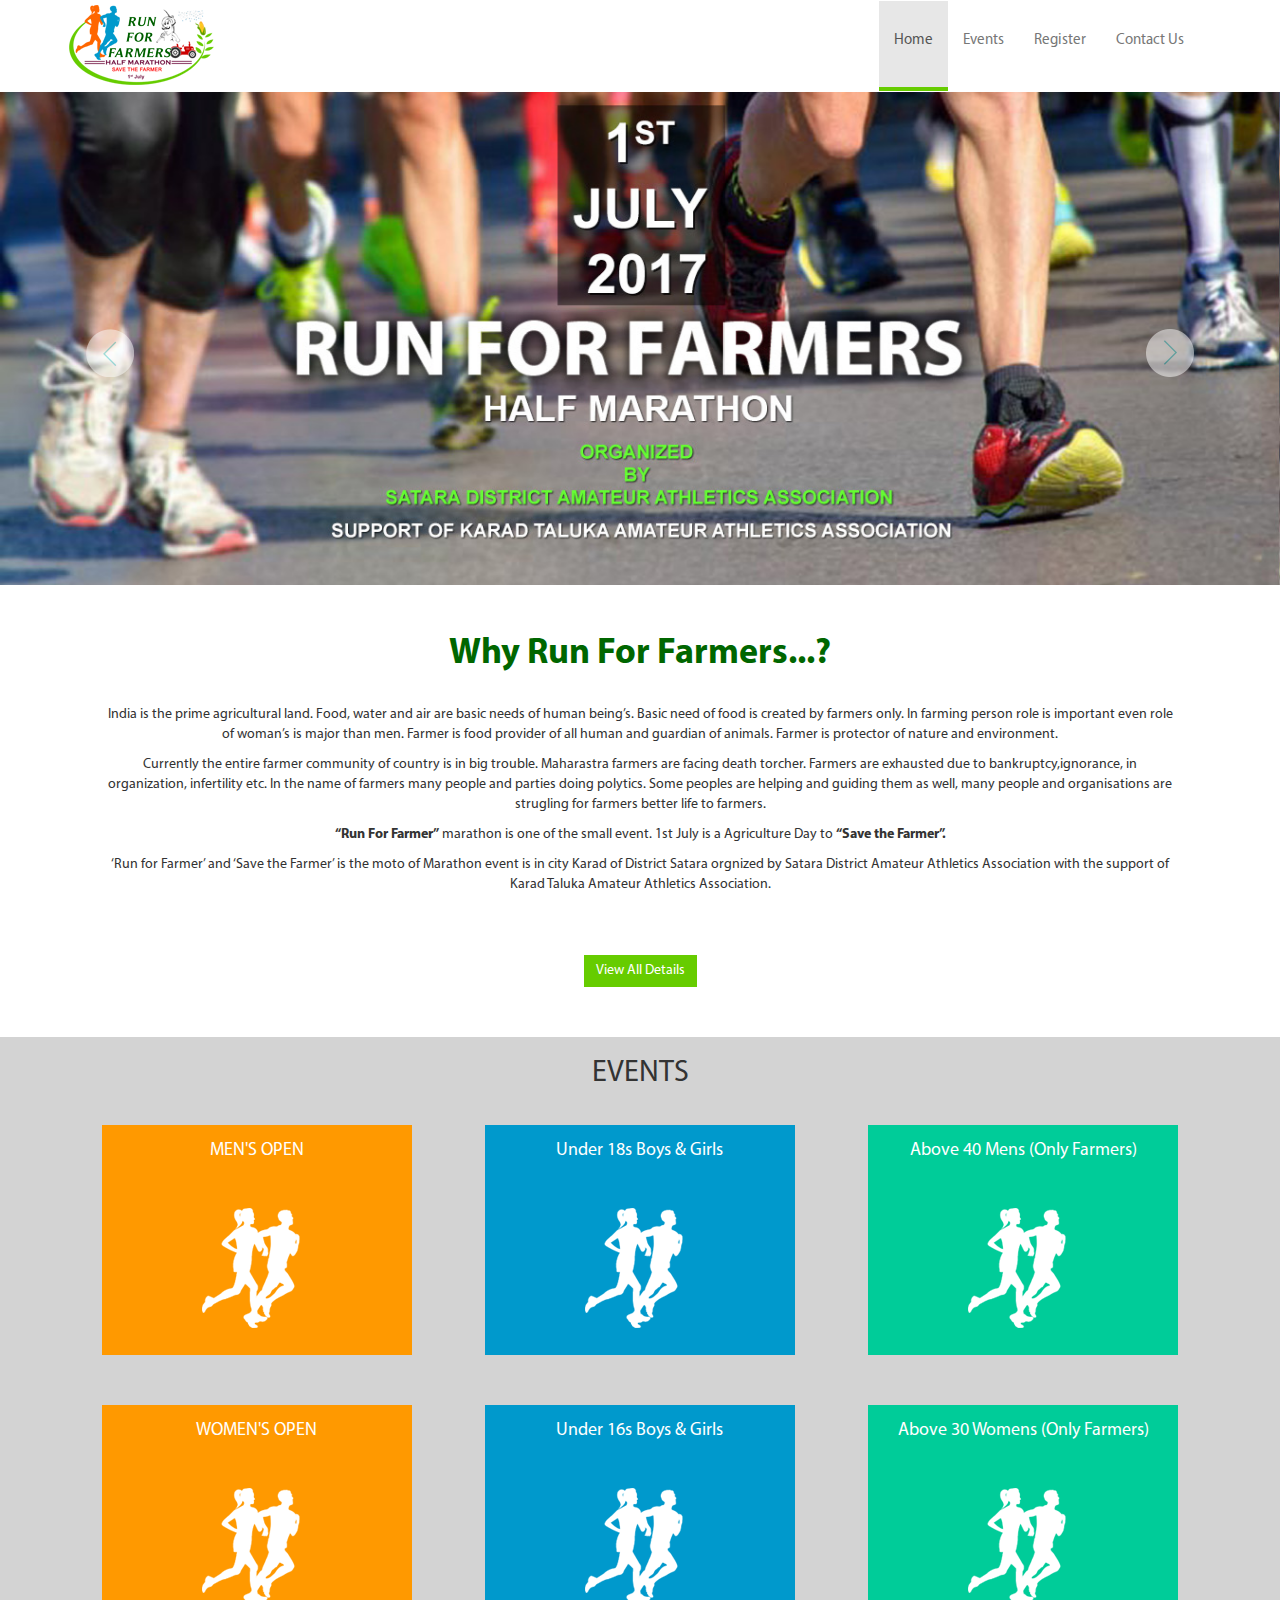
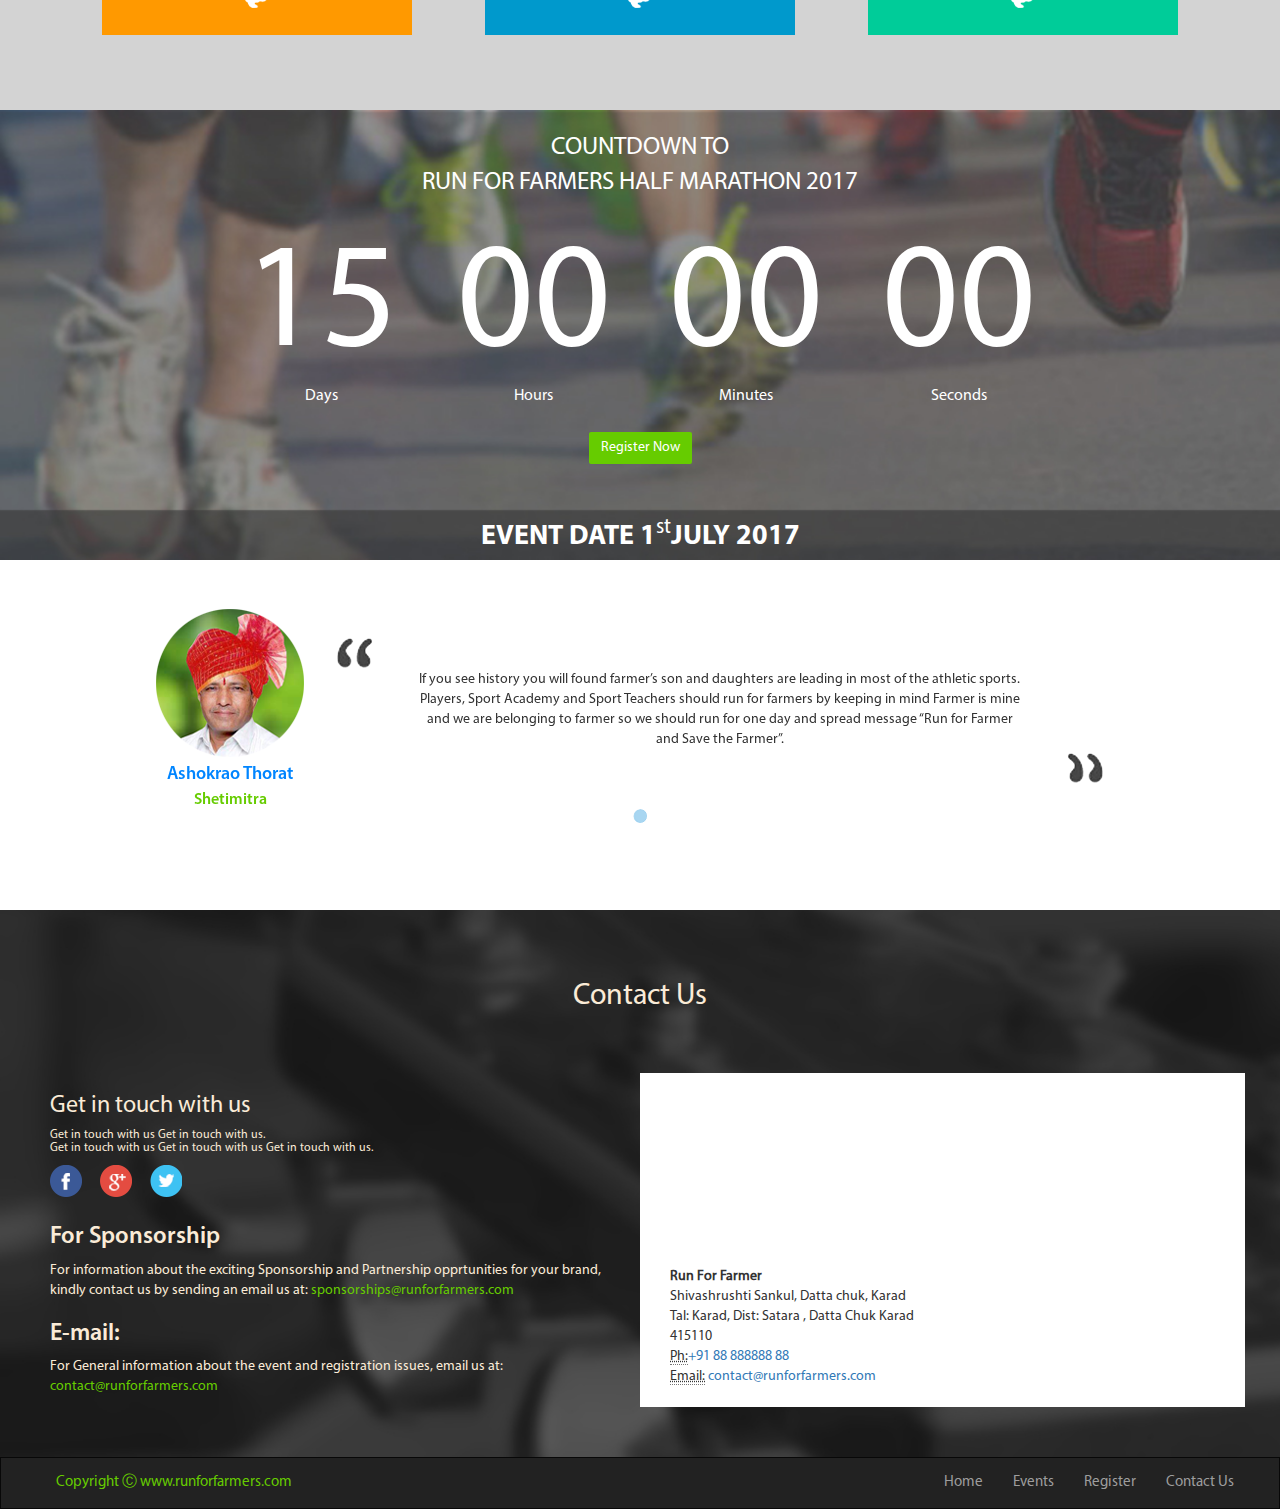
==== commit d0ce71a7: "updated new assets" ====
--- a/index.html
+++ b/index.html
@@ -10,9 +10,9 @@
     <link rel="stylesheet" type="text/css" href="assets/css/style.css">
 </head>
 
-<body class="horizontal__center">
+<body>
     <div>
-        
+           
         <!-- NAV SECTION -->
         <nav class="navbar navbar-default headerNavbar">
             <div class="container-fluid">
@@ -31,11 +31,11 @@
             <div class="collapse navbar-collapse" id="RunForFramerNav">
                 <ul class="nav navbar-nav navbar-right">
                     <li class="active"><a href="#home-sec">Home</a></li>
-                    <li><a href="#projects">About Us</a></li>
-                    <li><a href="#about">Events</a></li>
-                    <li><a href="#contact">Schedule</a></li>
+                    <!--<li><a href="#projects">About Us</a></li>-->
+                    <li><a href="#event-sec">Events</a></li>
+                    <!--<li><a href="#contact">Schedule</a></li>-->
                     <li><a href="#contact">Register</a></li>
-                    <li><a href="#contact">Organizer</a></li>
+                    <!--<li><a href="#contact">Organizer</a></li>-->
                     <li><a href="#contact">Contact Us</a></li>
                 </ul>
             </div><!-- /.navbar-collapse -->
@@ -78,7 +78,7 @@
         </div>
 
         <!-- CAROUSEL SECTION END -->
-        
+
         <!-- CONTENT SECTION START RUN FOR FARMER-->
         <div class="container-fluid min-height-block">
             <div class="row">
@@ -101,7 +101,7 @@
         <!-- CONTENT SECTION END RUN FOR FARMER-->
 
         <!-- EVENTS SECTION START -->
-        <div class="container-fluid bg-color--grey min-height-block">
+        <div class="container-fluid bg-color--grey min-height-block" id="event-sec">
             <h2 class="col-md-12 text-align--center">EVENTS</h2>
             <div class="row margin--50">
                 <div class="col-md-4 col-sm-6 col-xs-12 btn-darkorange">
@@ -132,7 +132,7 @@
                     <div class="col-md-12 col-sm-12 col-xs-12 paddingTB--25">
                         <div class="card card--size">
                           <div class="card-block flex flex-direction--column layout--fit">
-                            <h4 class="card-title margin--auto">Under 18s Boys</h4>
+                            <h4 class="card-title margin--auto">Under 18s Boys & Girls</h4>
                             <span class="imgCardEvent"></span>
                           </div>
                           <div class="layout--fit card--hover center">
@@ -143,7 +143,7 @@
                     <div class="col-md-12 col-sm-12 col-xs-12 paddingTB--25">
                         <div class="card card--size">
                           <div class="card-block flex flex-direction--column layout--fit">
-                            <h4 class="card-title margin--auto">Under 18s Girls</h4>
+                            <h4 class="card-title margin--auto">Under 16s Boys & Girls</h4>
                             <span class="imgCardEvent"></span>
                           </div>
                           <div class="layout--fit card--hover center">
@@ -156,7 +156,7 @@
                     <div class="col-md-12 col-sm-6 col-xs-12 paddingTB--25">
                         <div class="card card--size">
                           <div class="card-block flex flex-direction--column layout--fit">
-                            <h4 class="card-title margin--auto">Under 16s Girls</h4>
+                            <h4 class="card-title margin--auto">Above 40 Mens (Only Farmers)</h4>
                             <span class="imgCardEvent"></span>
                           </div>
                           <div class="layout--fit card--hover center">
@@ -168,7 +168,7 @@
                     <div class="col-md-12 col-sm-6 col-xs-12 paddingTB--25 margin-left--30">
                         <div class="card card--size">
                           <div class="card-block flex flex-direction--column layout--fit">
-                            <h4 class="card-title margin--auto">Above 40s Mens</h4>
+                            <h4 class="card-title margin--auto">Above 30 Womens (Only Farmers)</h4>
                             <span class="imgCardEvent"></span>
                           </div>
                           <div class="layout--fit card--hover center">
@@ -215,17 +215,16 @@
         </div>
         <!-- COUNTDOWN SECTION END -->
 
-
         <!-- TESTIMONIAL SECTION START -->
-        <h2 class="col-md-12 text-align--center">Testimonials</h2>
-        <div class="container-fluid min-height--300 margin-bottom--50 center">            
+        
+        <div class="container-fluid min-height--300  margin-bottom--50 center">            <!-- min-height--300 -->
             <!-- <div class ="container-fluid"> -->
                 <div id="myTestimonial" class="carousel slide" data-ride="carousel">
                     <!-- Indicators -->
                     <ol class="carousel-indicators">
                         <li data-target="#myTestimonial" data-slide-to="0" class="active"></li>
-                        <li data-target="#myTestimonial" data-slide-to="1"></li>
-                        <li data-target="#myTestimonial" data-slide-to="2"></li>
+                        <!--<li data-target="#myTestimonial" data-slide-to="1"></li>
+                        <li data-target="#myTestimonial" data-slide-to="2"></li>-->
                     </ol>
                     <!-- Wrapper for slides -->
                     <div class="carousel-inner" role="listbox">
@@ -240,14 +239,14 @@
                                 </div>
                                 <div class="col-md-9 col-sm-9 col-xs-12">
                                     <div class="row display--flex">
-                                    	<div class="col-md-1">
+                                        <div class="col-md-1">
                                             <span class="quoteImg quoteStartImg"></span></div>
-                                    	<div class="col-md-8 paddingTB--25">
-                                    		<div class="text-align--center">
-	                                        Lorem Ipsum Lorem Ipsum Lorem Ipsum Lorem Ipsum Lorem Ipsum Lorem Ipsum Lorem Ipsum Lorem Ipsum Lorem Ipsum Lorem Ipsum Lorem Ipsum Lorem Ipsum Lorem Ipsum Lorem Ipsum Lorem Ipsum Lorem Ipsum Lorem Ipsum Lorem Ipsum Lorem Ipsum Lorem Ipsum
-	                                    	</div>
-                                    	</div>
-                                    	<div class="col-md-1 flex align-self--flex-end justify-content--flex-end">
+                                        <div class="col-md-8 paddingTB--25">
+                                            <div class="text-align--center margin--15">
+                                             If you see history you will found farmer’s son and daughters are leading in most of the athletic sports. Players, Sport Academy and Sport Teachers should run for farmers by keeping in mind Farmer is mine and we are belonging to farmer so we should run for one day and spread message “Run for Farmer and Save the Farmer”.
+                                            </div>
+                                        </div>
+                                        <div class="col-md-1 flex align-self--flex-end justify-content--flex-end">
                                             <span class="quoteImg quoteEndImg"></span>
                                         </div>
                                     </div>
@@ -255,72 +254,28 @@
                                 </div>
                             </div>
                         </div>
-                        <div class="item">
-                            <div class="row vertical-align">
-                                <div class="col-md-3 col-sm-3 col-xs-12 text-align--rightRes">
-                                    <span>
-                                        <img src="assets/img/t.PNG" class="border-radius--50per">
-                                        <div class="font-size--18 color--blue font--myriadsemibold paddingTRL--5 text-align--center">Ashokrao Thorat</div>
-                                        <div class="font-size--16 font--myriadsemibold copyright text-align--center">Shetimitra</div>    
-                                    </span> 
-                                </div>
-                                <div class="col-md-9 col-sm-9 col-xs-12">
-                                    <div class="row display--flex">
-                                    	<div class="col-md-1"><span class="quoteImg quoteStartImg"></span></div>
-                                    	<div class="col-md-10 paddingTB--25">
-                                    		<div class="text-align--center">
-	                                        Lorem Ipsum Lorem Ipsum Lorem Ipsum Lorem Ipsum Lorem Ipsum Lorem Ipsum Lorem Ipsum Lorem Ipsum Lorem Ipsum Lorem Ipsum Lorem Ipsum Lorem Ipsum Lorem Ipsum Lorem Ipsum Lorem Ipsum Lorem Ipsum Lorem Ipsum Lorem Ipsum Lorem Ipsum Lorem Ipsum
-	                                    	</div>
-                                    	</div>
-                                    	<div class="col-md-1 flex align-self--flex-end justify-content--flex-end"><span class="quoteImg quoteEndImg"></span></div>
-                                    </div>
-                                </div>
-                            </div>
-                        </div>
-                        <div class="item">
-                            <div class="row vertical-align">
-                                <div class="col-md-3  col-sm-3 col-xs-12 text-align--rightRes">
-                                    <span>
-                                        <img src="assets/img/t.PNG" class="border-radius--50per">
-                                        <div class="font-size--18 color--blue font--myriadsemibold paddingTRL--5 text-align--center">Ashokrao Thorat</div>
-                                        <div class="font-size--16 font--myriadsemibold copyright text-align--center">Shetimitra</div>    
-                                    </span> 
-                                </div>
-                                <div class="col-md-9 col-sm-9 col-xs-12">
-                                    <div class="row display--flex">
-                                    	<div class="col-md-1"><span class="quoteImg quoteStartImg"></span></div>
-                                    	<div class="col-md-10 paddingTB--25">
-                                    		<div class="text-align--center">
-	                                        Lorem Ipsum Lorem Ipsum Lorem Ipsum Lorem Ipsum Lorem Ipsum Lorem Ipsum Lorem Ipsum Lorem Ipsum Lorem Ipsum Lorem Ipsum Lorem Ipsum Lorem Ipsum Lorem Ipsum Lorem Ipsum Lorem Ipsum Lorem Ipsum Lorem Ipsum Lorem Ipsum Lorem Ipsum Lorem Ipsum
-	                                    	</div>
-                                    	</div>
-                                    	<div class="col-md-1 flex align-self--flex-end justify-content--flex-end"><span class="quoteImg quoteEndImg"></span></div>
-                                    </div>
-                                </div>
-                            </div>
-                        </div>
                     </div>
                 </div>
             <!-- </div> -->
         </div>
         <!-- TESTIMONIAL SECTION END -->
-        
+
         <!-- FOOTER SECTION START -->
         <div id="contact">
-            <div class="imgFooterbg min-height--650">
+            <div class="imgFooterbg">
                 <div class="margin--50">
                     <div class="row">
                         <h2 class="col-md-12 text-align--center color--antiquewhite">
-    					Contact Us
-    				</h2>
+                        Contact Us
+                    </h2>
                     </div>
                     <div class="row display--flex margin-top--50">
                         <div class="col-md-6 col-sm-6 color--antiquewhite">
                             <h3 class="color--antiquewhite">Get in touch with us</h3>
                             <h6>
-    						Get in touch with us Get in touch with us.<br/>
-    						Get in touch with us Get in touch with us Get in touch with us.<br/>
-    					</h6>
+                            Get in touch with us Get in touch with us.<br/>
+                            Get in touch with us Get in touch with us Get in touch with us.<br/>
+                        </h6>
                             <div class="row">
                                 <div class="col-md-12">
                                     <a href="https://www.facebook.com/runforfarmer" target="_blank"><span class="socialMediaImg socialFacebookImg"></span></a>
@@ -391,11 +346,11 @@
                 <!-- Collect the nav links, forms, and other content for toggling -->
                 <ul class="nav navbar-nav navbar-right">
                     <li><a href="#home-sec">Home</a></li>
-                    <li><a href="#projects">About Us</a></li>
-                    <li><a href="#about">Events</a></li>
-                    <li><a href="#contact">Schedule</a></li>
+                    <!--<li><a href="#projects">About Us</a></li>-->
+                    <li><a href="#event-sec">Events</a></li>
+                    <!--<li><a href="#contact">Schedule</a></li>-->
                     <li><a href="#contact">Register</a></li>
-                    <li><a href="#contact">Organizer</a></li>
+                    <!--<li><a href="#contact">Organizer</a></li>-->
                     <li><a href="#contact">Contact Us</a></li>
                 </ul>
                 
@@ -404,10 +359,38 @@
         <!-- FOOTER SECTION END -->
 
     </div>
+    <button onclick="topFunction()" id="btn-Scroll" title="Go to top"></button>
     <script src="https://ajax.googleapis.com/ajax/libs/jquery/3.2.0/jquery.min.js"></script>
     <script src="https://maxcdn.bootstrapcdn.com/bootstrap/3.3.7/js/bootstrap.min.js"></script>
     <script type="text/javascript" src="assets/js/countdown.js"></script>
     <script type="text/javascript" src="assets/js/main.js"></script>
+    <script type="text/javascript">
+        $(document).on('click', 'a', function(event){
+            event.preventDefault();
+
+            $('html, body').animate({
+                scrollTop: $( $.attr(this, 'href') ).offset().top
+            }, 1000);
+        });
+
+        window.onscroll = function() {scrollFunction()};
+
+        function scrollFunction() {
+            if (document.body.scrollTop > 20 || document.documentElement.scrollTop > 20) {
+                document.getElementById("btn-Scroll").style.display = "block";
+            } else {
+                document.getElementById("btn-Scroll").style.display = "none";
+            }
+        }
+
+        // When the user clicks on the button, scroll to the top of the document
+        function topFunction() {
+           // document.body.scrollTop = 0; // For Chrome, Safari and Opera 
+           // document.documentElement.scrollTop = 0; // For IE and Firefox
+            $('html, body').animate({
+                scrollTop: 0
+            }, 1000);
+        }
+    </script>
 </body>
-
 </html>
--- a/assets/css/style.css
+++ b/assets/css/style.css
@@ -48,6 +48,9 @@
 #myCarousel img{
 	width : 100%;
 }
+body{
+	width : 100%;
+}
 /******OVERRIDE END******/
 
 
@@ -186,6 +189,9 @@
 }
 .margin-bottom--50{
 	margin-bottom: 50px;
+}
+.margin--15{
+	margin: 15px;
 }
 
 
@@ -257,7 +263,7 @@
 	background-image: url("../img/fb.PNG");
 }
 .socialGogglePlusImg{
-	background-image: url("../img/g+.PNG");
+	background-image: url("../img/gp.PNG");
 }
 .socialTwitterImg{
 	background-image: url("../img/twit.PNG");	
@@ -367,11 +373,12 @@
 .eventDateCountDown{
 	position: absolute;
 	font-family: myriadBold;
-	font-size: 2em;
+	font-size: 1em;
 	left : 50%;
 	transform : translateX(-50%);
 	color : white;	
 	bottom:  0px;
+	line-height: 45px;
 }
 #myTestimonial span{
 	display: inline-block;
@@ -452,6 +459,15 @@
 	.marginLR--30{
 		margin : 0px 30px 0px 25px;
 	}
+	.eventDateCountDown{
+		position: absolute;
+		font-family: myriadBold;
+		font-size: 2em;
+		left : 50%;
+		transform : translateX(-50%);
+		color : white;	
+		bottom:  0px;
+	}
 
 }
 @media (min-width: 800px) {
@@ -486,3 +502,31 @@
     	height: 48px;
 	}	
 }
+
+
+
+/****** Scroll Button Start *********/
+#btn-Scroll {
+    display: none;
+        background-size: 40px 40px;
+    position: fixed;
+    bottom: 20px;
+    right: 30px;
+    background-repeat: no-repeat;
+    z-index: 99;
+    border: none;
+    outline: none;
+    /* background-color: red; */
+    color: white;
+    cursor: pointer;
+    padding: 20px;
+    border-radius: 50%;
+    background-image: url(../img/btn-scrollup.png);
+
+}
+
+#btn-Scroll:hover {
+    background-color: #8a8a8a; /* Add a dark-grey background on hover */
+}
+
+/****** Scroll Button End *********/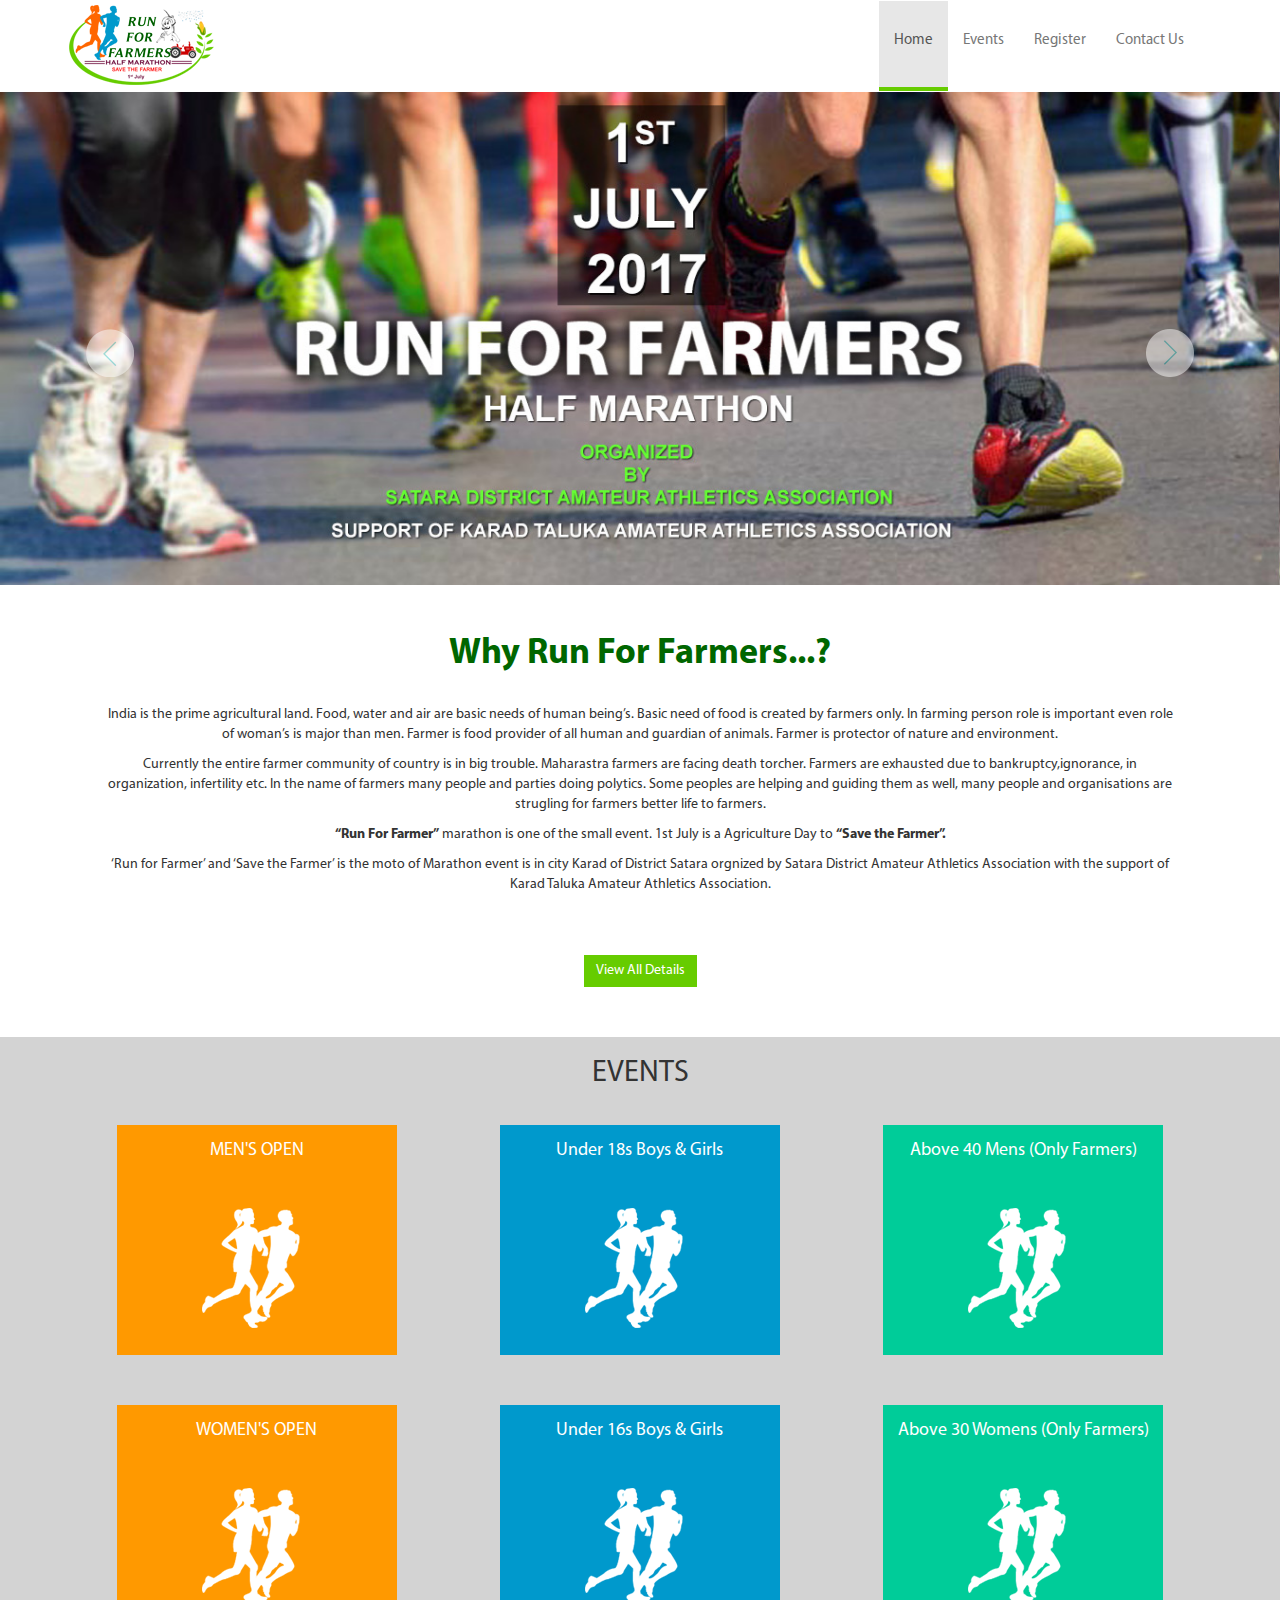
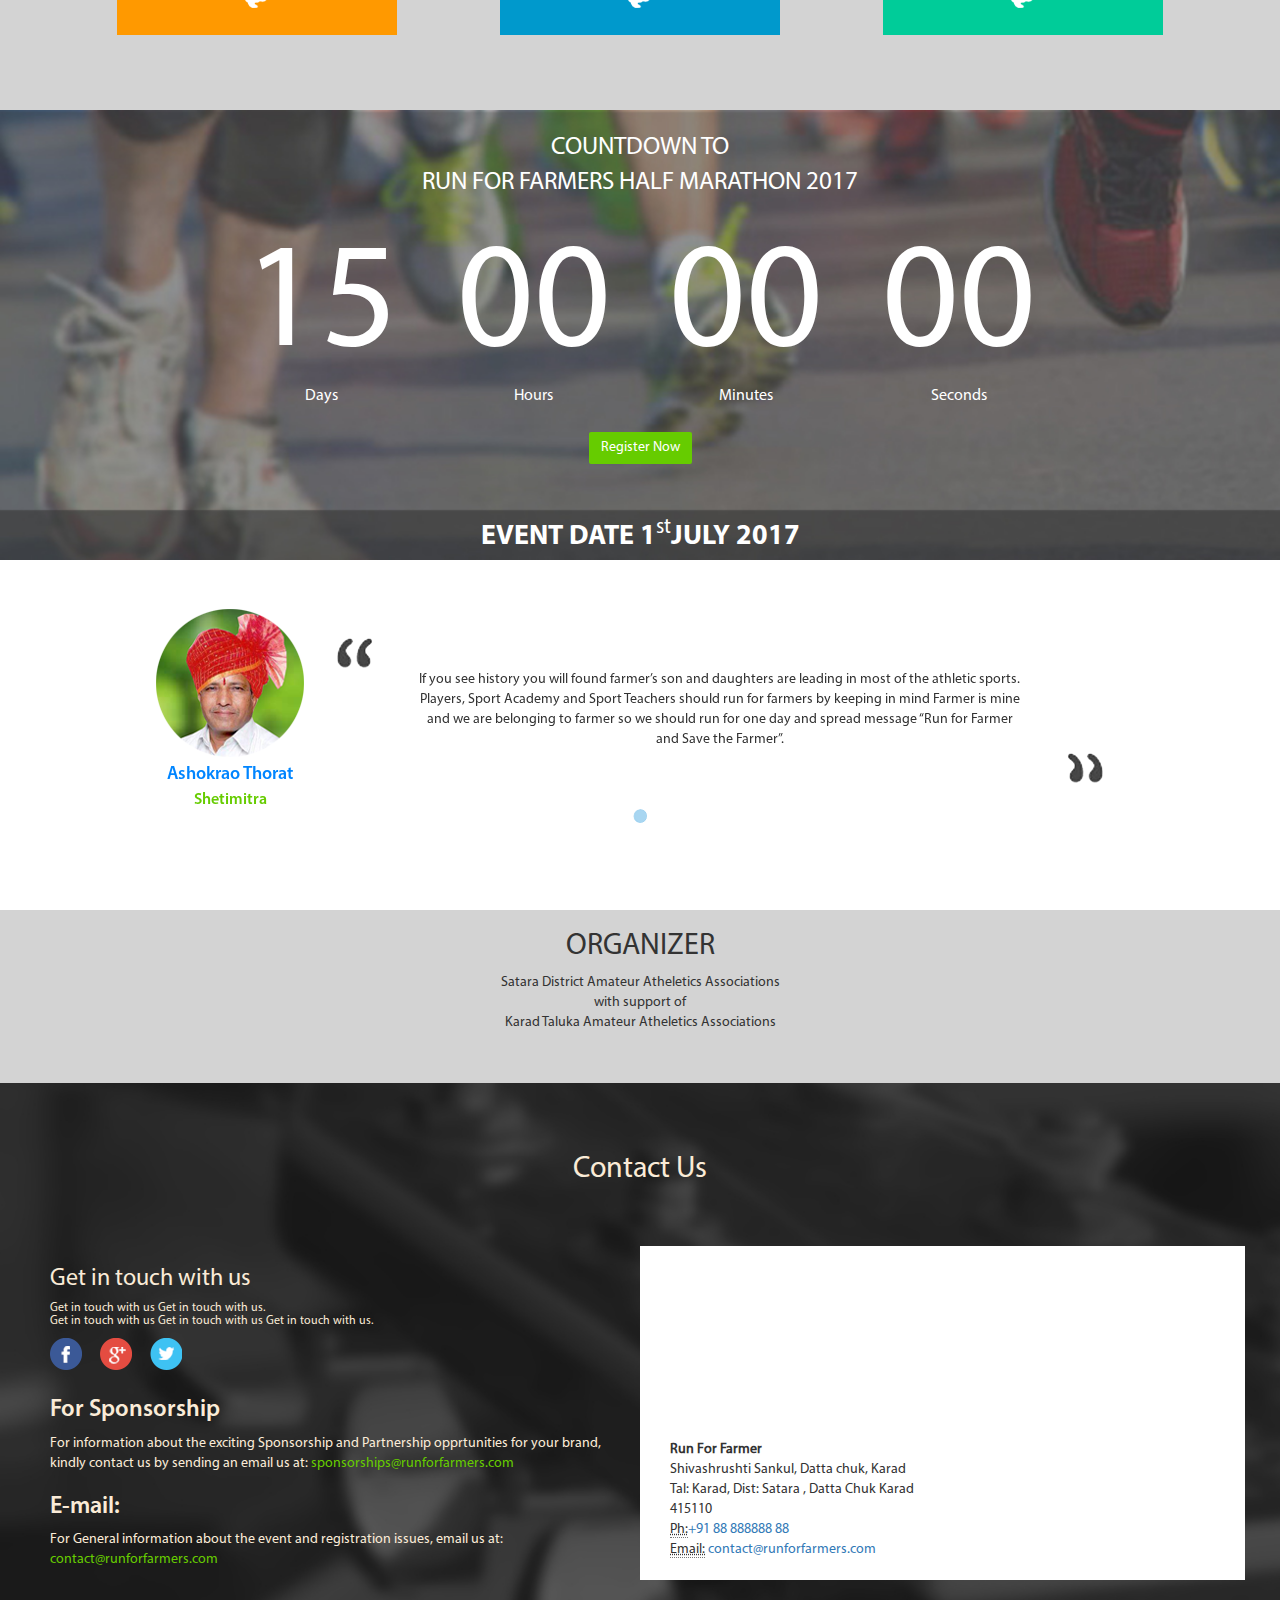
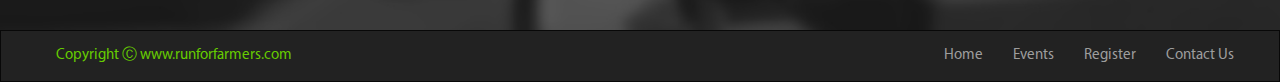
==== commit 0810da0b: "added organizer" ====
--- a/index.html
+++ b/index.html
@@ -232,7 +232,7 @@
                             <div class="row vertical-align">
                                 <div class="col-md-3 col-sm-3 col-xs-12 text-align--rightRes">
                                     <span>
-                                        <img src="assets/img/t.PNG" class="border-radius--50per">
+                                        <img src="assets/img/t.PNG" class="border-radius--50per margin-topb768--20">
                                         <div class="font-size--18 color--blue font--myriadsemibold paddingTRL--5 text-align--center">Ashokrao Thorat</div>
                                         <div class="font-size--16 font--myriadsemibold copyright text-align--center">Shetimitra</div>    
                                     </span>                                    
@@ -260,6 +260,18 @@
         </div>
         <!-- TESTIMONIAL SECTION END -->
 
+        <!-- ORGANIZER SECTION START -->
+        <div class="container-fluid bg-color--grey" id="event-sec">
+            <h2 class="col-md-12 text-align--center">ORGANIZER</h2>
+            <div class="row margin--50 ">
+                <div class="col-md-12 center flex-direction--column">
+                    <div>Satara District Amateur Atheletics Associations</div>
+                    <div>with support of</div>
+                    <div>Karad Taluka Amateur Atheletics Associations</div>    
+                </div>                
+            </div>
+        </div>
+        <!-- ORGANIZER SECTION END -->
         <!-- FOOTER SECTION START -->
         <div id="contact">
             <div class="imgFooterbg">
--- a/assets/css/style.css
+++ b/assets/css/style.css
@@ -88,16 +88,25 @@
 }
 
 .flex{
+	display : -webkit-box;
+	display : -ms-flexbox;
 	display : flex;
 }
 .flex-direction--column{
-	flex-direction: column;
+	-webkit-box-orient: vertical;
+	-webkit-box-direction: normal;
+	    -ms-flex-direction: column;
+	        flex-direction: column;
 }
 .flex--1{
-	flex : 1;
+	-webkit-box-flex : 1;
+	    -ms-flex : 1;
+	        flex : 1;
 }
 .flex--2{
-	flex : 2;
+	-webkit-box-flex : 2;
+	    -ms-flex : 2;
+	        flex : 2;
 }
 .display--none{
 	display : none;
@@ -109,12 +118,11 @@
 	float: right;
 }
 .align-items--center{
-	align-items: center;
-}
-.horizontal__center{
-	display: flex;
-	justify-content: center;
-}
+	-webkit-box-align: center;
+	    -ms-flex-align: center;
+	        align-items: center;
+}
+
 
 
 .bg-color--black{
@@ -204,9 +212,15 @@
 
 
 .center{
+	display: -webkit-box;
+	display: -ms-flexbox;
 	display: flex;
-	justify-content: center;
-	align-items: center;
+	-webkit-box-pack: center;
+	    -ms-flex-pack: center;
+	        justify-content: center;
+	-webkit-box-align: center;
+	    -ms-flex-align: center;
+	        align-items: center;
 }
 .layout--fit{
 	position: absolute;
@@ -290,10 +304,13 @@
 	min-height : 200px;
 }
 .align-self--flex-end{
-	align-self: flex-end;
+	-ms-flex-item-align: end;
+	    align-self: flex-end;
 }
 .justify-content--flex-end{
-	justify-content: flex-end;
+	-webkit-box-pack: end;
+	    -ms-flex-pack: end;
+	        justify-content: flex-end;
 }
 .paddingTB--25{
 	padding : 10px 0px 10px 0px;
@@ -335,7 +352,7 @@
 }
 .card--size{
 	position: relative;
-	width : 310px;
+	width : 280px;
 	height : 230px;
 }
 .card--hover button{
@@ -343,10 +360,12 @@
 }
 .card--hover:hover{	
 	background:rgba(0,0,0,0.3);
+	-webkit-transition : background 0.5s linear;
 	transition: background 0.5s linear;	
 }
 .card--hover:hover button{
 	visibility: visible;
+	-webkit-transition : visibility 0.5s linear;
 	transition: visibility 0.5s linear;
 }
 .card--hover:hover button:hover{
@@ -375,7 +394,8 @@
 	font-family: myriadBold;
 	font-size: 1em;
 	left : 50%;
-	transform : translateX(-50%);
+	-webkit-transform : translateX(-50%);
+	        transform : translateX(-50%);
 	color : white;	
 	bottom:  0px;
 	line-height: 45px;
@@ -411,15 +431,23 @@
 	margin-top: -30px;
 	font-size: 16px;
 }
-
+.margin-topb768--20{
+	margin-top: 20px;
+}
 /*CLOCK COMPONENT END*/
 
 @media (min-width: 768px) {
     .vertical-align {
+        display: -webkit-box;
+        display: -ms-flexbox;
         display: flex;
-        align-items: center;
+        -webkit-box-align: center;
+            -ms-flex-align: center;
+                align-items: center;
     }
     .display--flex{
+		display : -webkit-box;
+		display : -ms-flexbox;
 		display : flex;
 	}
 	.min-height-block{
@@ -464,11 +492,14 @@
 		font-family: myriadBold;
 		font-size: 2em;
 		left : 50%;
-		transform : translateX(-50%);
+		-webkit-transform : translateX(-50%);
+		        transform : translateX(-50%);
 		color : white;	
 		bottom:  0px;
 	}
-
+	.margin-topb768--20{
+		margin-top: 0px;
+	}
 }
 @media (min-width: 800px) {
 	#clockdiv div > span{
@@ -492,6 +523,8 @@
 		margin-left: 30px;
 	}
 	.event--flex{
+		display: -webkit-box;
+		display: -ms-flexbox;
 		display: flex;
 	}
 }
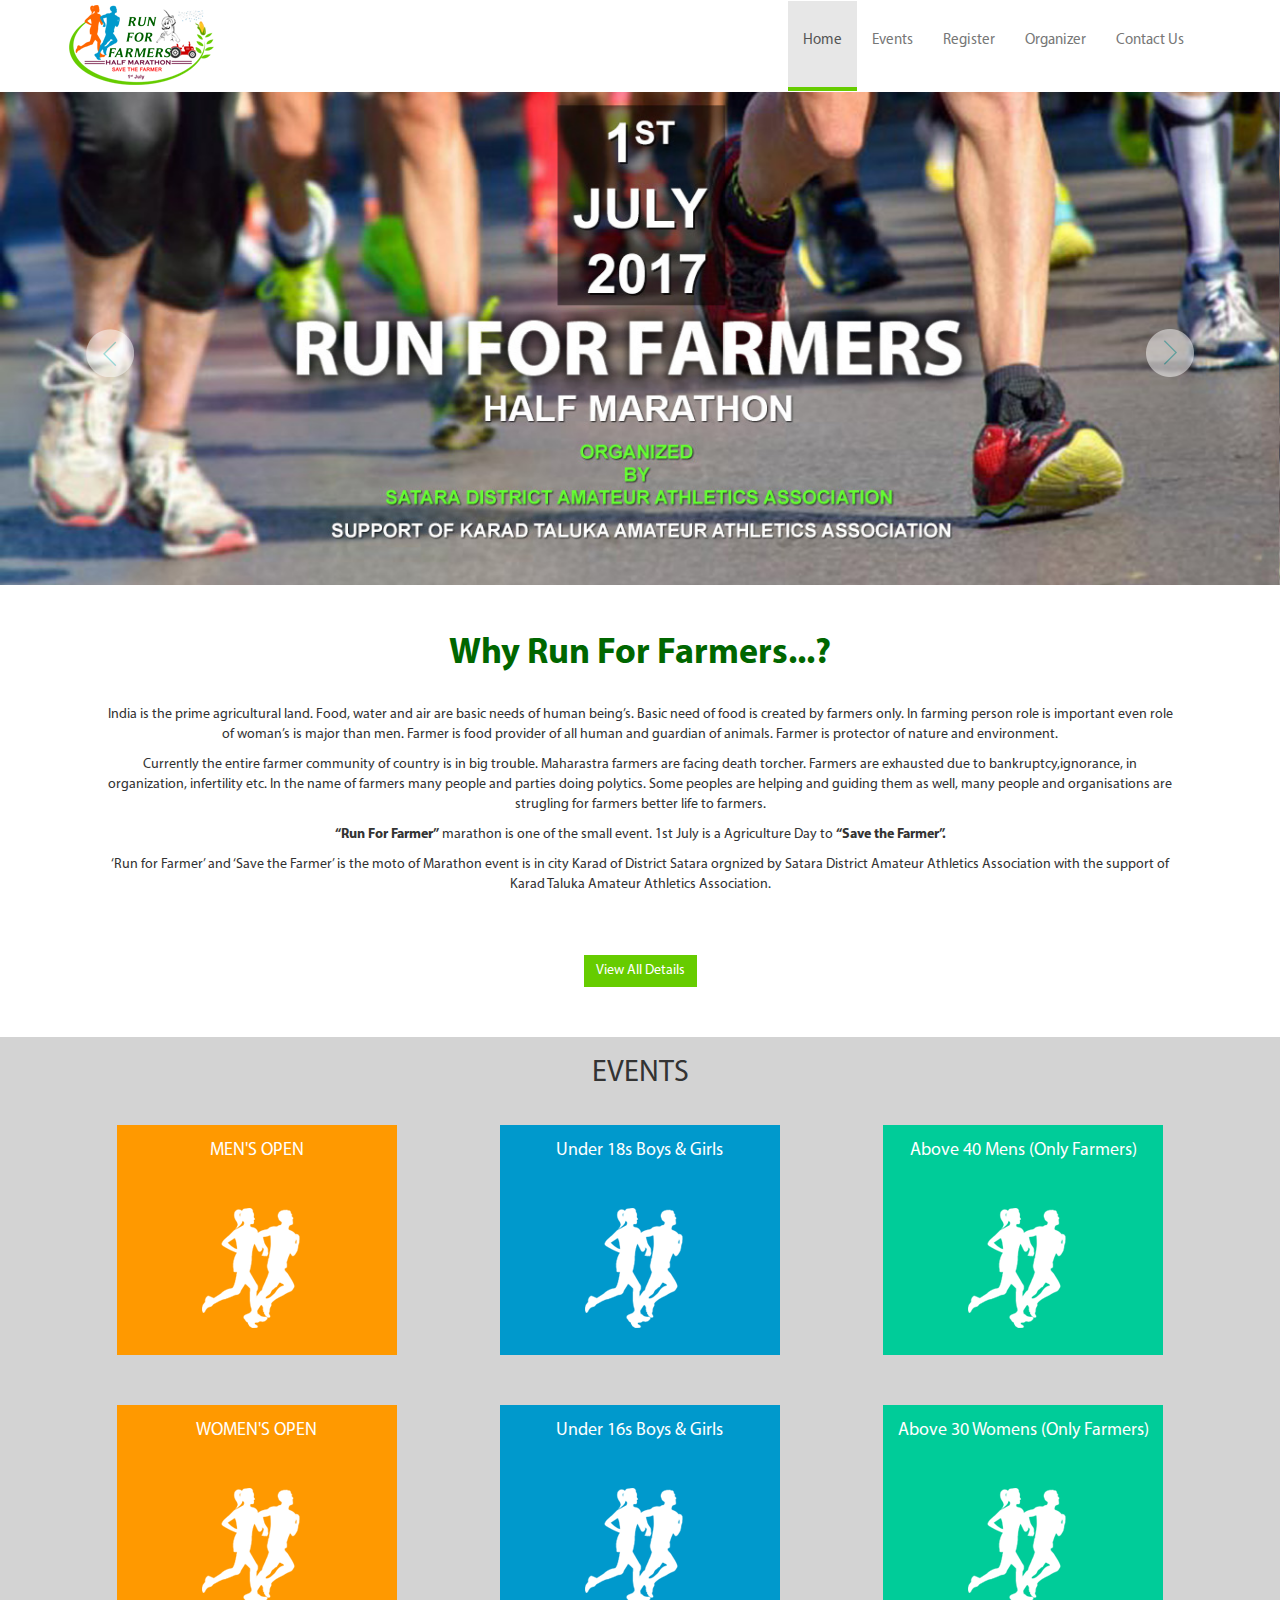
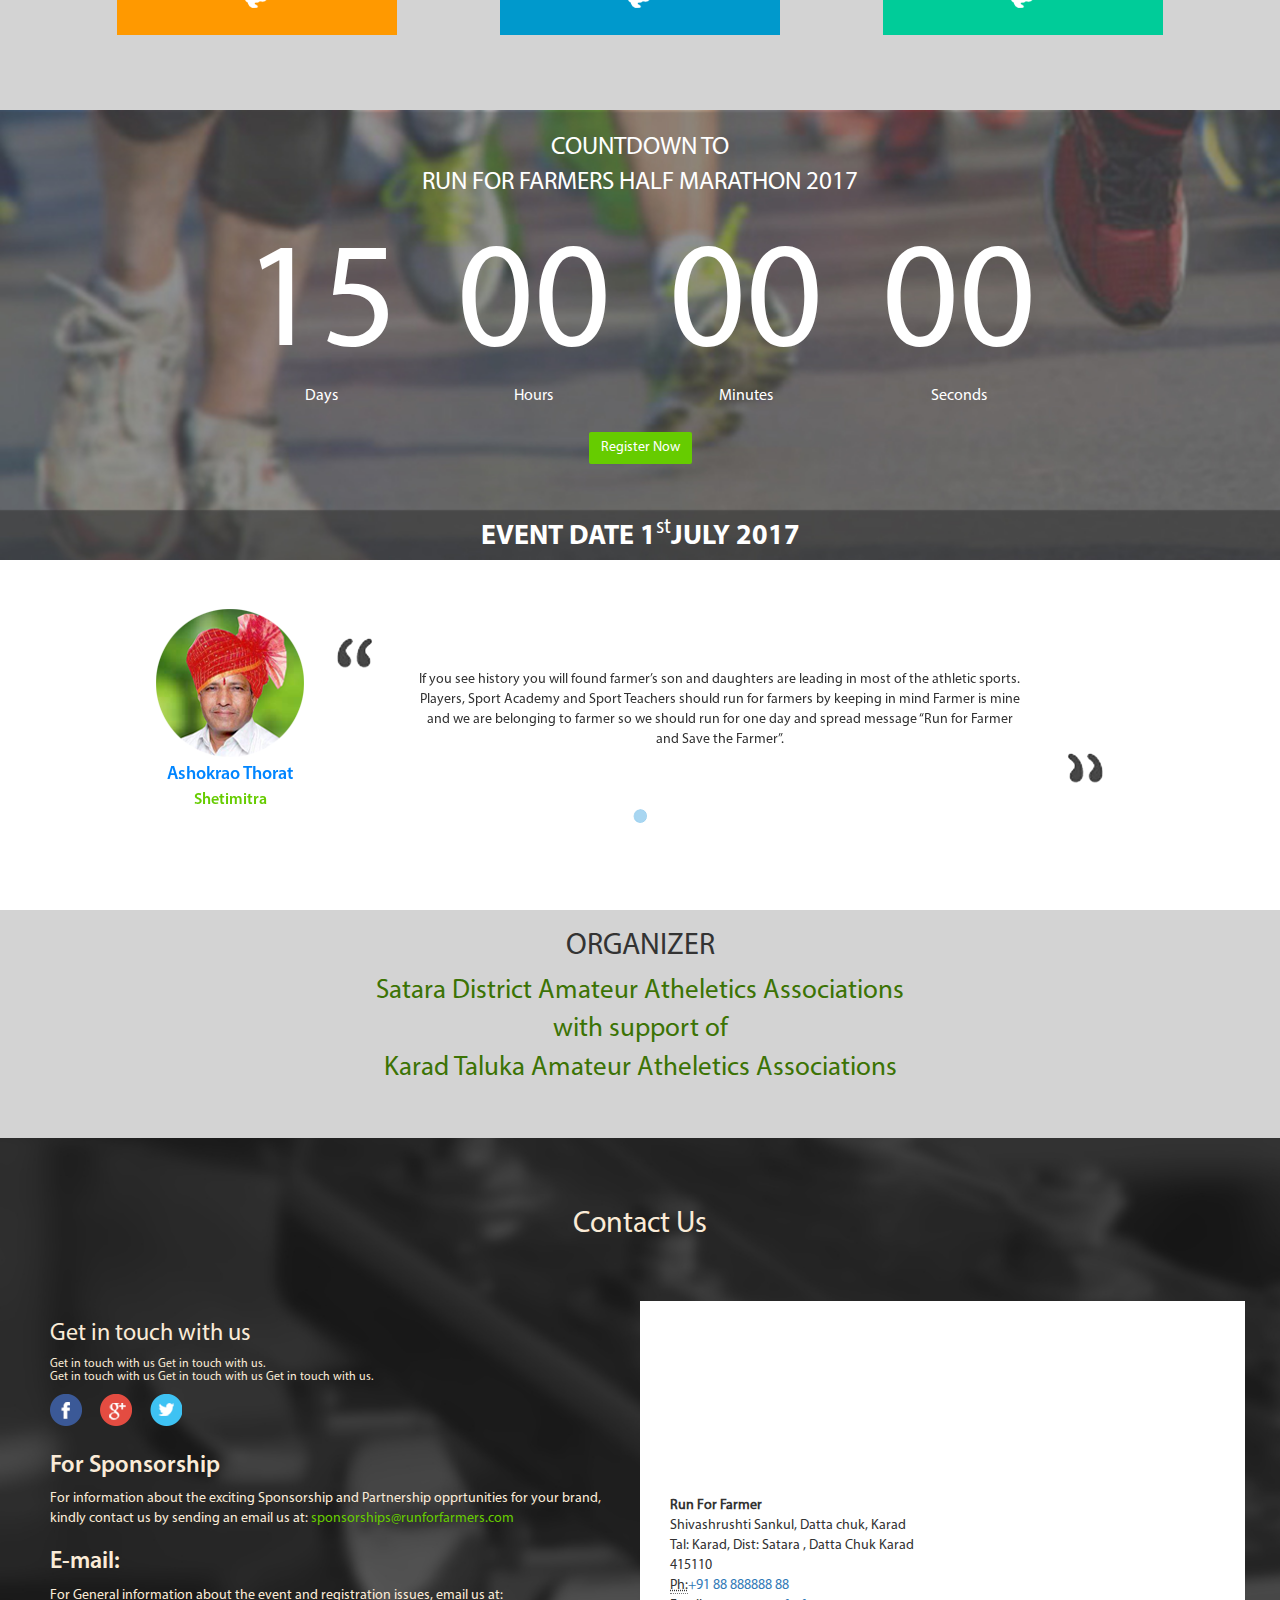
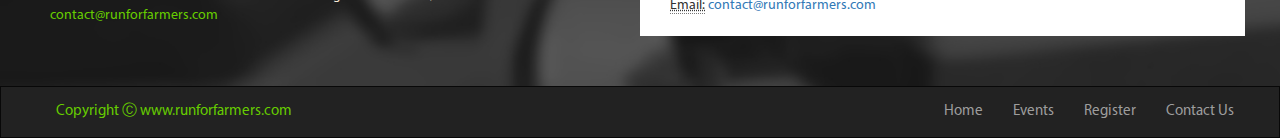
==== commit 34d9a114: "updated organizer font size" ====
--- a/index.html
+++ b/index.html
@@ -35,7 +35,7 @@
                     <li><a href="#event-sec">Events</a></li>
                     <!--<li><a href="#contact">Schedule</a></li>-->
                     <li><a href="#contact">Register</a></li>
-                    <!--<li><a href="#contact">Organizer</a></li>-->
+                    <li><a href="#organizer">Organizer</a></li>
                     <li><a href="#contact">Contact Us</a></li>
                 </ul>
             </div><!-- /.navbar-collapse -->
@@ -261,10 +261,10 @@
         <!-- TESTIMONIAL SECTION END -->
 
         <!-- ORGANIZER SECTION START -->
-        <div class="container-fluid bg-color--grey" id="event-sec">
+        <div class="container-fluid bg-color--grey" id="organizer">
             <h2 class="col-md-12 text-align--center">ORGANIZER</h2>
             <div class="row margin--50 ">
-                <div class="col-md-12 center flex-direction--column">
+                <div class="col-md-12 center flex-direction--column colorOrganizer--green font-size--27">
                     <div>Satara District Amateur Atheletics Associations</div>
                     <div>with support of</div>
                     <div>Karad Taluka Amateur Atheletics Associations</div>    
--- a/assets/css/style.css
+++ b/assets/css/style.css
@@ -150,6 +150,9 @@
 }
 .color--white{
 	color : white;
+}
+.colorOrganizer--green{
+	color: #3c7305;
 }
 
 
@@ -402,6 +405,9 @@
 }
 #myTestimonial span{
 	display: inline-block;
+}
+.font-size--27{
+	font-size: 11px;
 }
 /*******LANDING PAGE END*********/
 
@@ -500,6 +506,9 @@
 	.margin-topb768--20{
 		margin-top: 0px;
 	}
+	.font-size--27{
+		font-size:  27px;
+	}
 }
 @media (min-width: 800px) {
 	#clockdiv div > span{
@@ -517,6 +526,11 @@
 		text-align: right;
 	}
 	
+}
+@media only screen and (max-width: 768px) and (min-width: 450px)  {
+	.font-size--27{
+		font-size : 18px;
+	}
 }
 @media only screen and (max-width: 992px) and (min-width: 768px)  {
 	.margin-left--30{
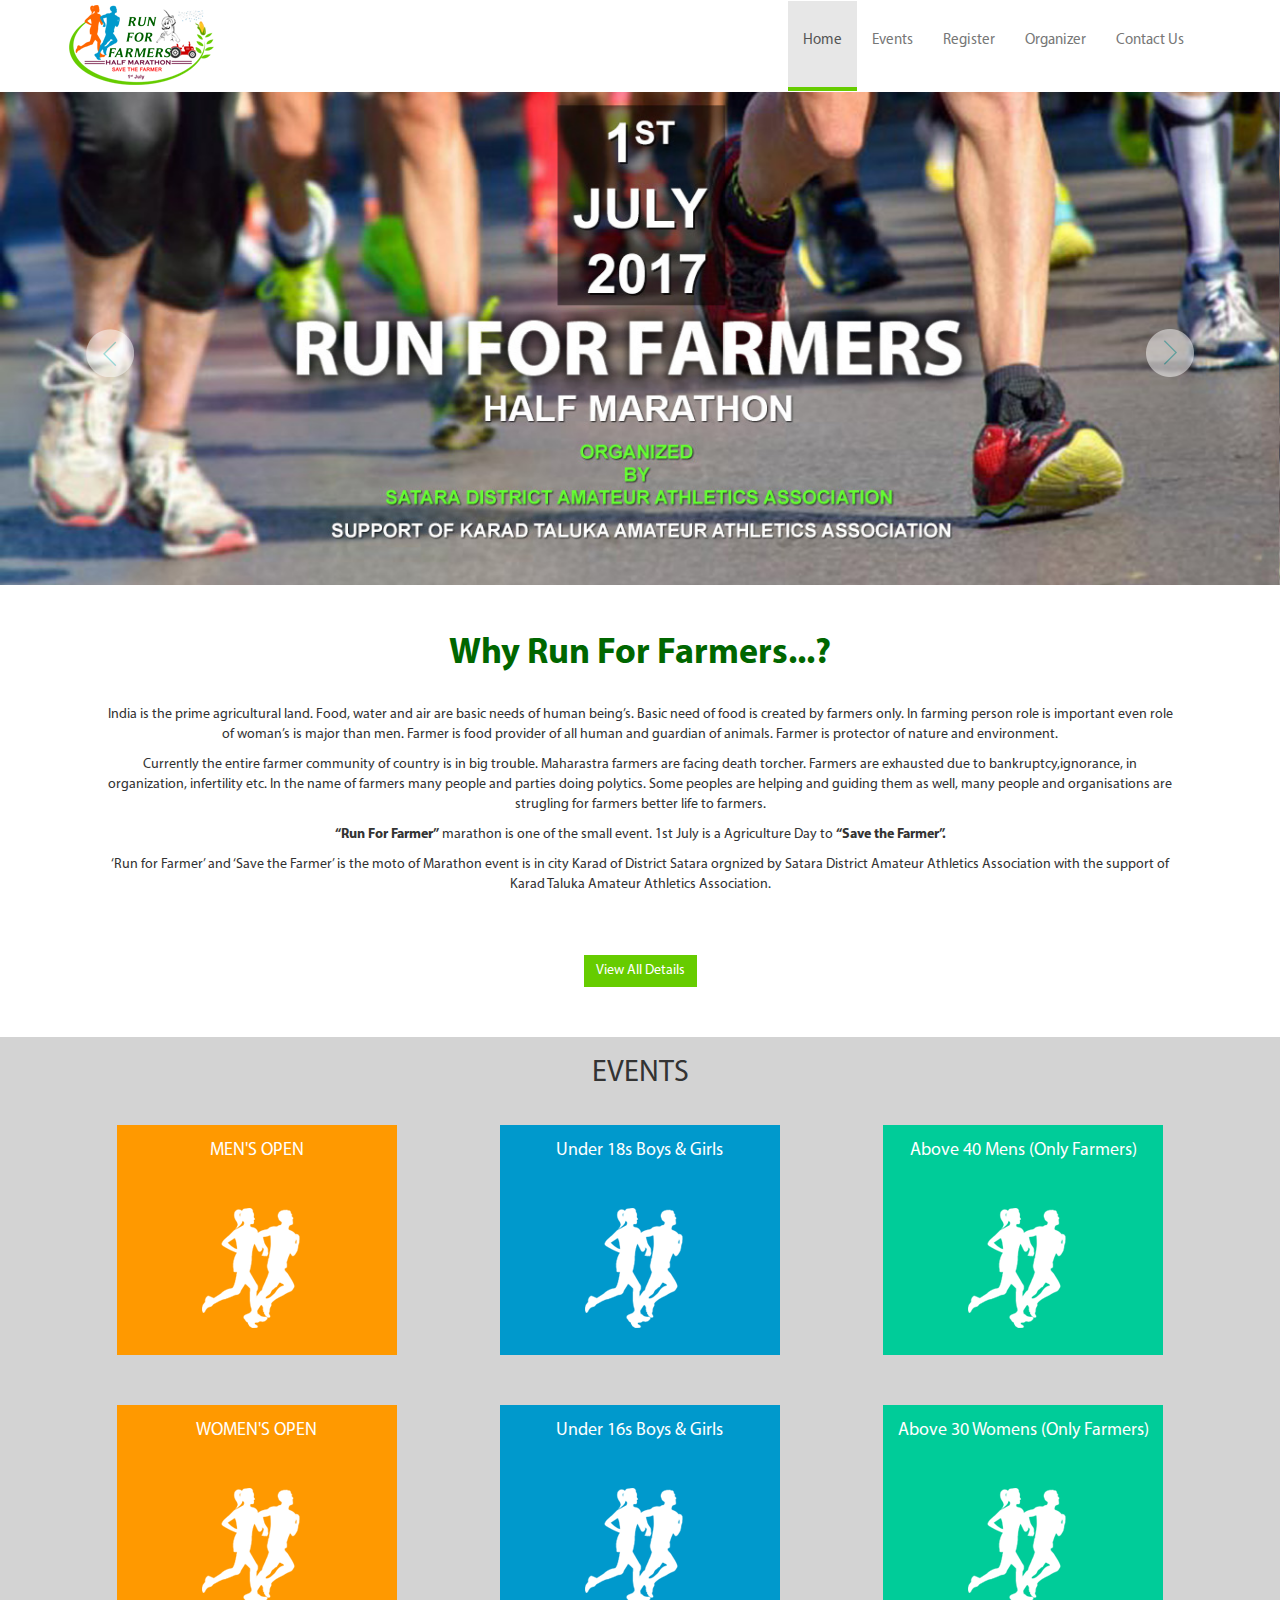
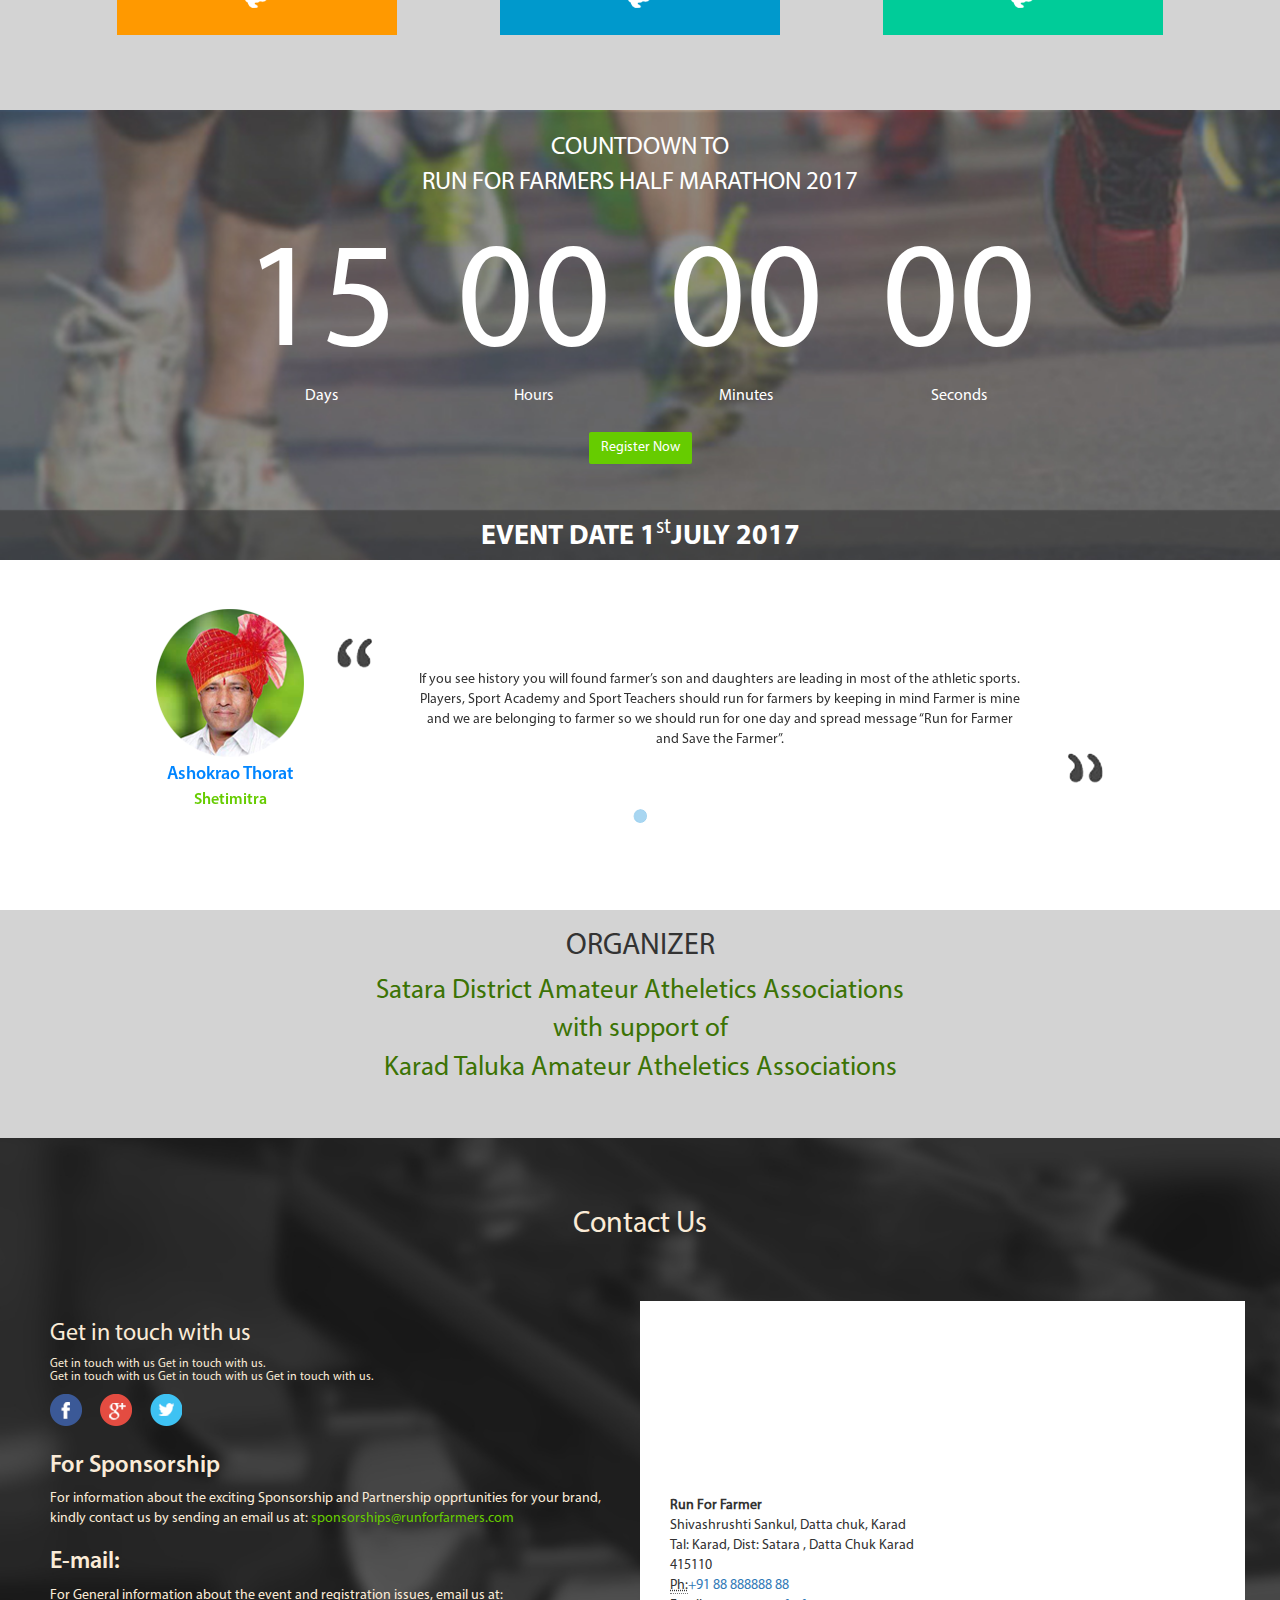
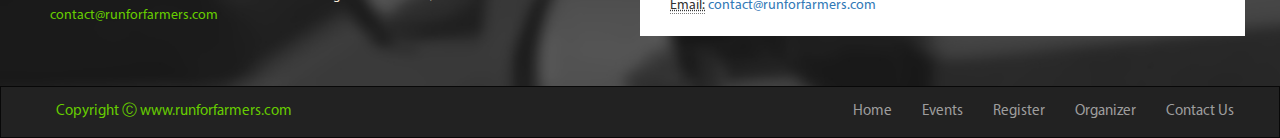
==== commit 475cbfcc: "updated navbar collapse toggle issue on link click" ====
--- a/index.html
+++ b/index.html
@@ -362,7 +362,7 @@
                     <li><a href="#event-sec">Events</a></li>
                     <!--<li><a href="#contact">Schedule</a></li>-->
                     <li><a href="#contact">Register</a></li>
-                    <!--<li><a href="#contact">Organizer</a></li>-->
+                    <li><a href="#organizer">Organizer</a></li>
                     <li><a href="#contact">Contact Us</a></li>
                 </ul>
                 
@@ -377,6 +377,11 @@
     <script type="text/javascript" src="assets/js/countdown.js"></script>
     <script type="text/javascript" src="assets/js/main.js"></script>
     <script type="text/javascript">
+        $(document).ready(function () {
+            $(".navbar-nav li a").click(function(event) {
+                $('button.navbar-toggle').click()
+            });
+        });
         $(document).on('click', 'a', function(event){
             event.preventDefault();
 
@@ -403,6 +408,8 @@
                 scrollTop: 0
             }, 1000);
         }
+
+        
     </script>
 </body>
 </html>
